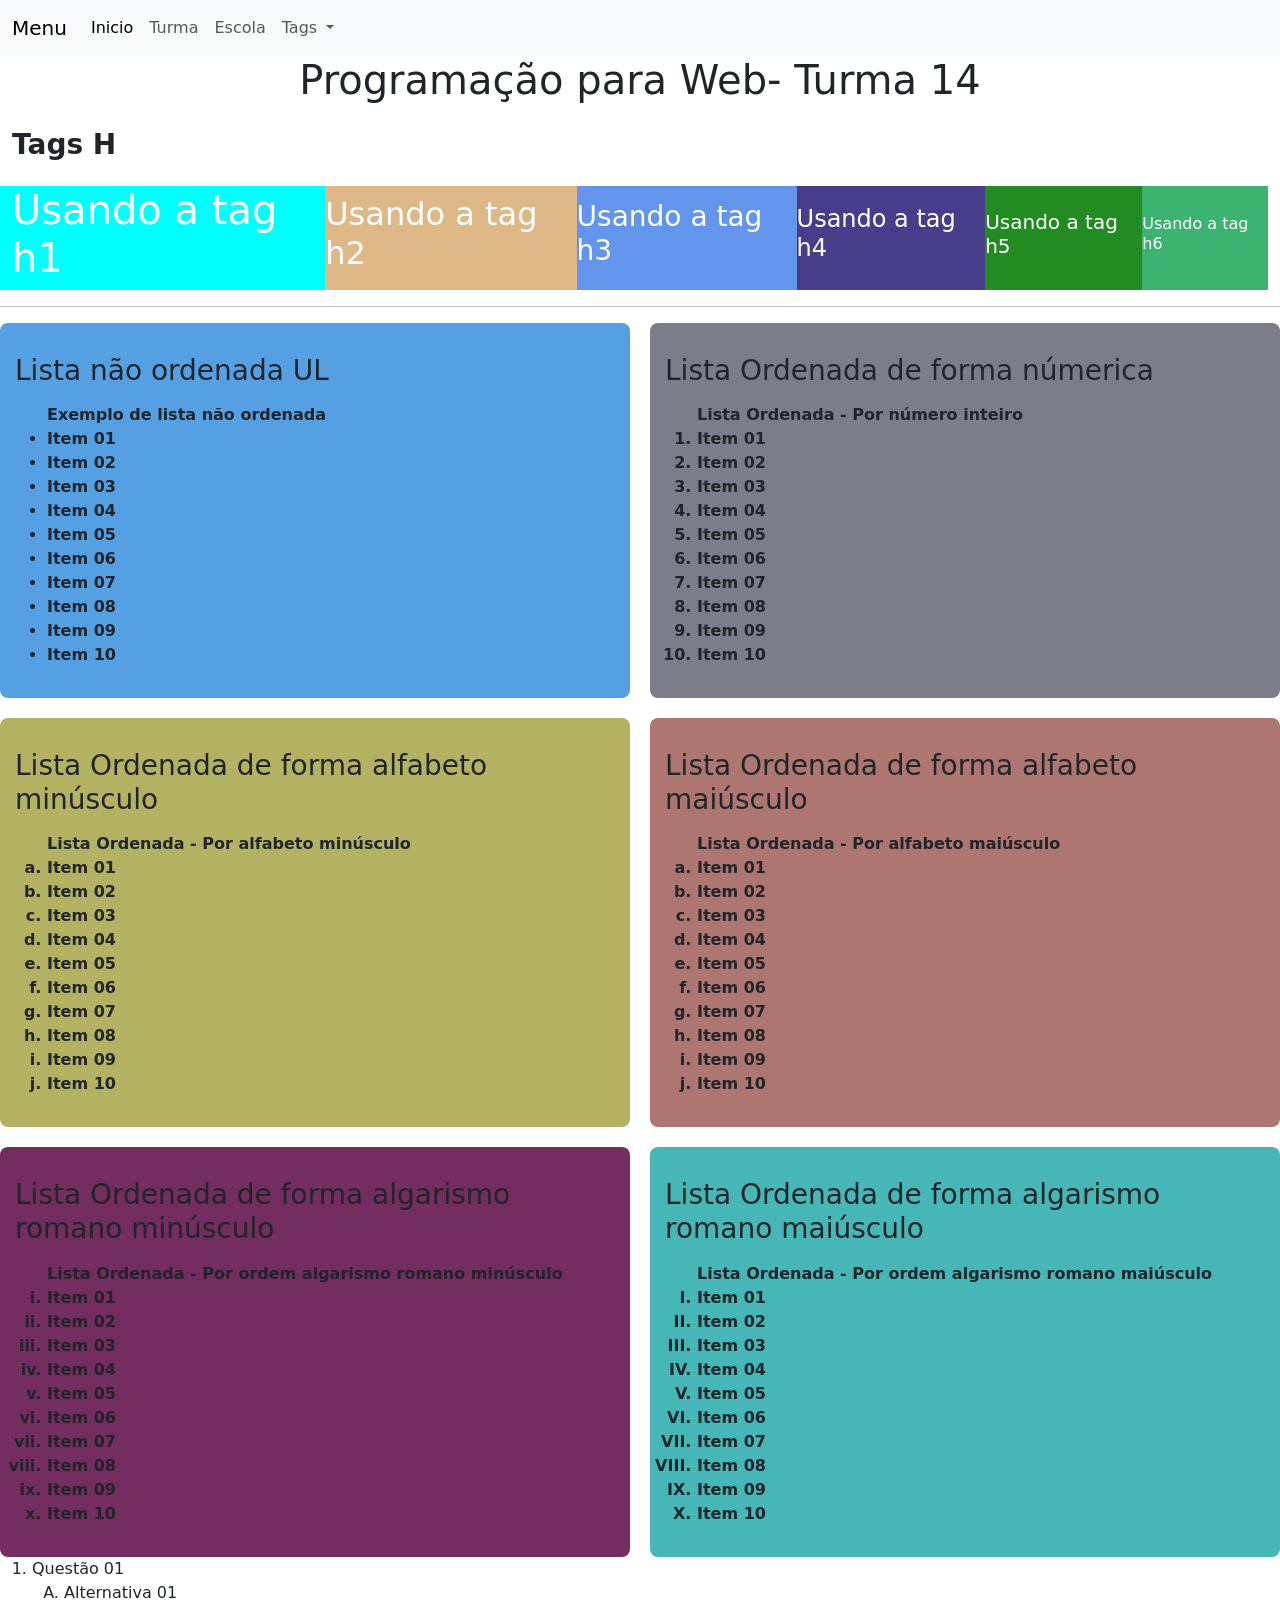
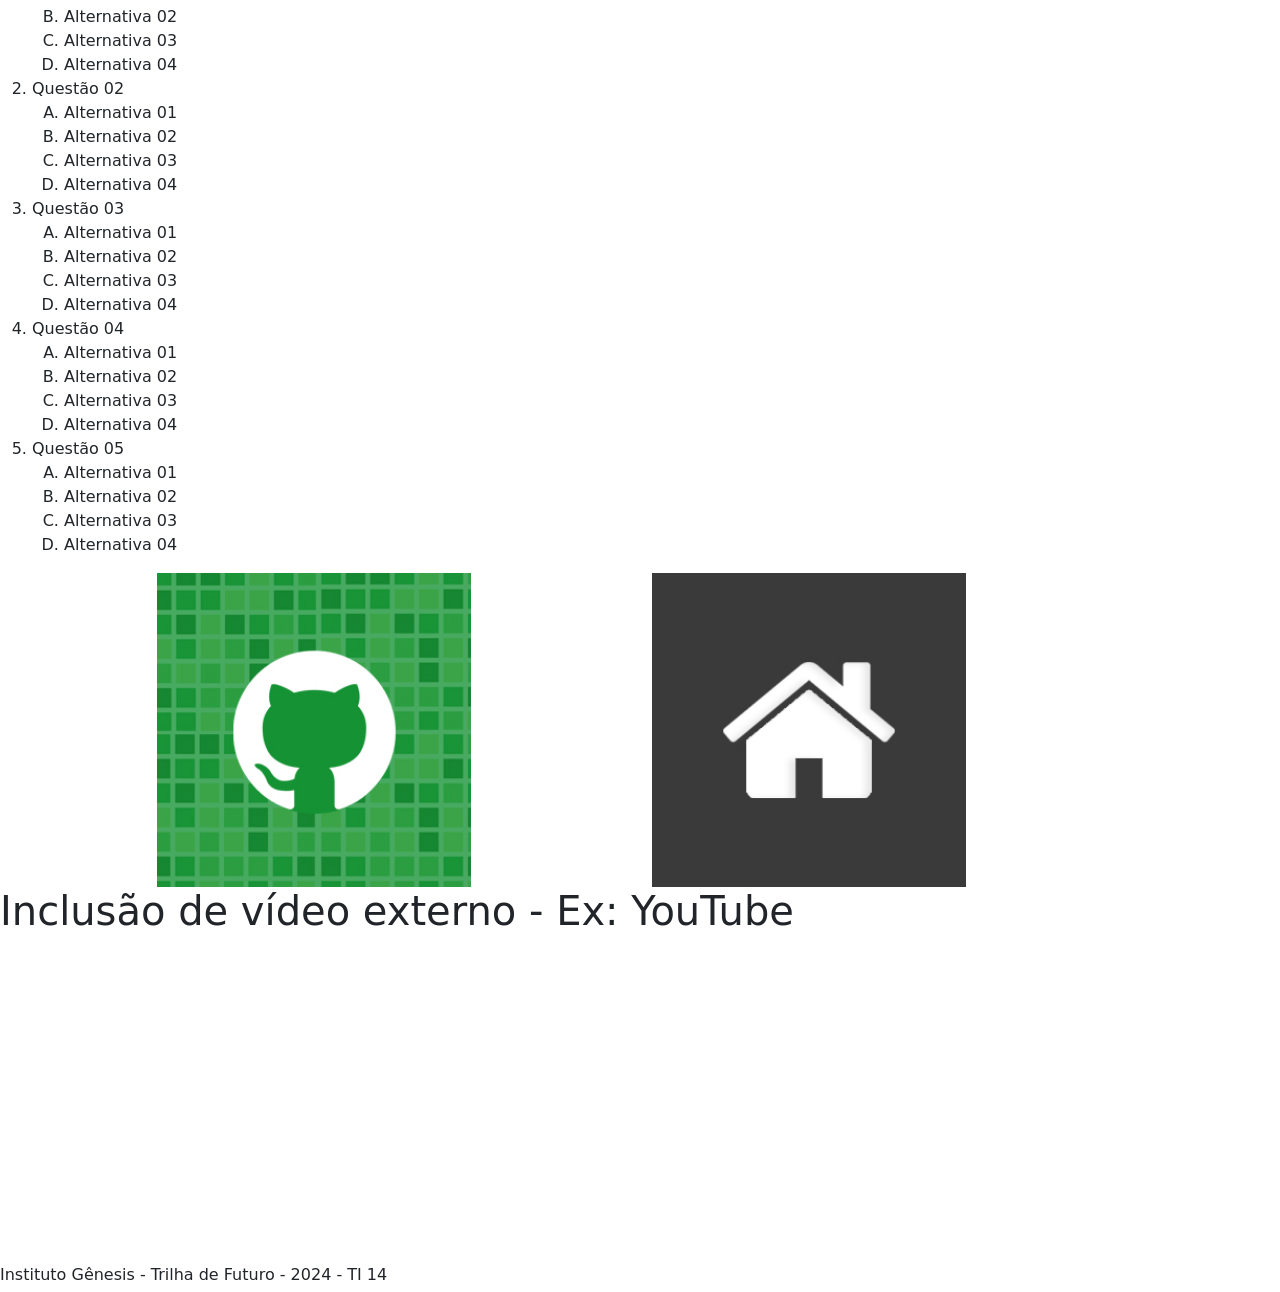
==== index.html @ dfe2f179 "1330" ====
<!--Informa o a versão do html, no caso versão 5 -->
<!DOCTYPE html>

<!-- Inicia o documento html -->
<html lang="pt-BR">

<head>

  <!--A tag meta é fundamental para a configuração técnica da página e para melhorar a usabilidade e otimização em motores de busca (SEO)-->
  <meta charset="UTF-8" />
  <meta name="viewport" content="width=device-width, initial-scale=1" />
  <meta author="Ruan Carlos" />

  <!--A tag <link> é essencial para conectar a página HTML a recursos externos, garantindo a estilização, funcionalidade e otimização do site.-->
  <link href="https://cdn.jsdelivr.net/npm/bootstrap@5.3.3/dist/css/bootstrap.min.css" rel="stylesheet">
  <link href="style.css" rel="stylesheet">

  <!--Em HTML, a tag <title> define o título da página que será exibido na aba do navegador ou na barra de título da janela.-->
  <title>Técnico em Informática</title>
  <link rel="icon" href="https://radio.fadenor.com.br/wp-content/uploads/2024/03/trilhas_futuro.png" type="image/x-icon"
    alt="" />
</head>
<header>
  <!--A tag <nav> é usada para organizar e estruturar links de navegação, tornando o site mais acessível e fácil de entender tanto para usuários quanto para mecanismos de busca.-->
  <nav class="navbar navbar-expand-lg bg-body-tertiary">
    <!--A <div> é uma ferramenta versátil para agrupar e organizar elementos na página.-->
    <div class="container-fluid">
      <!--A tag <a> é fundamental para criar links e conectar páginas e recursos na web-->
      <a class="navbar-brand" href="#">Menu</a>
      <!--A tag <button> em HTML é usada para criar botões interativos em uma página-->
      <button class="navbar-toggler" type="button" data-bs-toggle="collapse" data-bs-target="#navbarNavDropdown"
        aria-controls="navbarNavDropdown" aria-expanded="false" aria-label="Toggle navigation">
        <span class="navbar-toggler-icon"></span>
      </button>
      <div class="collapse navbar-collapse" id="navbarNavDropdown">
        <ul class="navbar-nav">
          <li class="nav-item">
            <a class="nav-link active" aria-current="page" href="#">Inicio</a>
          </li>
          <li class="nav-item">
            <a class="nav-link" href="#">Turma</a>
          </li>
          <li class="nav-item">
            <a class="nav-link" href="#">Escola</a>
          </li>
          <li class="nav-item dropdown">
            <a class="nav-link dropdown-toggle" href="#" role="button" data-bs-toggle="dropdown" aria-expanded="false">
              Tags
            </a>
            <ul class="dropdown-menu">
              <li><a class="dropdown-item" href="#secao_h">Tag H</a></li>
              <li><a class="dropdown-item" href="#secao_ul">Tag UL</a></li>
              <li><a class="dropdown-item" href="#secao_ol_numerica">Tag OL numérica</a></li>
              <li><a class="dropdown-item" href="#secao_ol_alfaminusculo">Tag OL Alfabeto Minúsculo</a></li>
              <li><a class="dropdown-item" href="#secao_ol_alfamaiusculo">Tag OL Alfabeto Maiúsculo</a></li>
              <li><a class="dropdown-item" href="#secao_ol_alga_romano_minusculo">Tag OL Algarismo Romano Minúsculo</a>
              </li>
              <li><a class="dropdown-item" href="#secao_ol_alga_romano_maiusculo">Tag OL Algarismo Romano Maiúsculo</a>
              </li>
            </ul>
          </li>
        </ul>
      </div>
    </div>
  </nav>

</header>

<body>
  <h1 id="titulo">Programação para Web- Turma 14</h1>
  <section id="secao_h">
    <div class="container-fluid">
      <div class="row">
        <p>
        <h3 id="subtitulo"><strong>Tags H</strong></h3>
        </p>
      </div>
      <div class="estilo_div" class="col-2 co-sm-2">
        <div class="row" style="color: #fff;">
          <div class="box" class="col-2 co-sm-2" style="background-color: aqua;">
            <h1>Usando a tag h1</h1>
          </div>
        </div>
        <div class="box" class="col-2 co-sm-2" style="background-color: burlywood;">
          <h2>Usando a tag h2</h2>
        </div>
        <div class="box" class="col-2 co-sm-2" style="background-color: cornflowerblue;">
          <h3>Usando a tag h3</h3>
        </div>
        <div class="box" class="col-2 co-sm-2" style="background-color: darkslateblue;">
          <h4>Usando a tag h4</h4>
        </div>
        <div class="box" class="col-2 co-sm-2" style="background-color: forestgreen;">
          <h5>Usando a tag h5</h5>
        </div>
        <div class="box" class="col-2 co-sm-2" style="background-color: mediumseagreen;">
          <h6>Usando a tag h6</h6>
        </div>

      </div>
    </div>
  </section>
  <hr />


  </div>
  <div class="container-sections">
    <section id="secao_ul">
      <div>
        <p>
        <h3>Lista não ordenada UL</h3>
        </p>
        <ul> Exemplo de lista não ordenada
          <li>Item 01</li>
          <li>Item 02</li>
          <li>Item 03</li>
          <li>Item 04</li>
          <li>Item 05</li>
          <li>Item 06</li>
          <li>Item 07</li>
          <li>Item 08</li>
          <li>Item 09</li>
          <li>Item 10</li>

        </ul>
      </div>
    </section>

    <section id="secao_ol_numerica">
      <p>
      <h3>Lista Ordenada de forma númerica</h3>
      </p>
      <ol type="1">Lista Ordenada - Por número inteiro
        <li>Item 01</li>
        <li>Item 02</li>
        <li>Item 03</li>
        <li>Item 04</li>
        <li>Item 05</li>
        <li>Item 06</li>
        <li>Item 07</li>
        <li>Item 08</li>
        <li>Item 09</li>
        <li>Item 10</li>
      </ol>
    </section>
    <section id="secao_ol_alfaminusculo">
      <p>
      <h3>Lista Ordenada de forma alfabeto minúsculo</h3>
      </p>
      <ol type="a">Lista Ordenada - Por alfabeto minúsculo
        <li>Item 01</li>
        <li>Item 02</li>
        <li>Item 03</li>
        <li>Item 04</li>
        <li>Item 05</li>
        <li>Item 06</li>
        <li>Item 07</li>
        <li>Item 08</li>
        <li>Item 09</li>
        <li>Item 10</li>
      </ol>
    </section>

    <section id="secao_ol_alfamaiusculo">
      <p>
      <h3>Lista Ordenada de forma alfabeto maiúsculo</h3>
      </p>
      <ol type="a">Lista Ordenada - Por alfabeto maiúsculo
        <li>Item 01</li>
        <li>Item 02</li>
        <li>Item 03</li>
        <li>Item 04</li>
        <li>Item 05</li>
        <li>Item 06</li>
        <li>Item 07</li>
        <li>Item 08</li>
        <li>Item 09</li>
        <li>Item 10</li>
      </ol>
    </section>

    <section id="secao_ol_alga_romano_minusculo">
      <p>
      <h3>Lista Ordenada de forma algarismo romano minúsculo</h3>
      </p>
      <ol type="i">Lista Ordenada - Por ordem algarismo romano minúsculo
        <li>Item 01</li>
        <li>Item 02</li>
        <li>Item 03</li>
        <li>Item 04</li>
        <li>Item 05</li>
        <li>Item 06</li>
        <li>Item 07</li>
        <li>Item 08</li>
        <li>Item 09</li>
        <li>Item 10</li>
      </ol>
    </section>

    <section id="secao_ol_alga_romano_maiusculo">
      <p>
      <h3>Lista Ordenada de forma algarismo romano maiúsculo</h3>
      </p>
      <ol type="I">Lista Ordenada - Por ordem algarismo romano maiúsculo
        <li>Item 01</li>
        <li>Item 02</li>
        <li>Item 03</li>
        <li>Item 04</li>
        <li>Item 05</li>
        <li>Item 06</li>
        <li>Item 07</li>
        <li>Item 08</li>
        <li>Item 09</li>
        <li>Item 10</li>
      </ol>
    </section>
  </div>

  <div class="row">
    <div class="col-sm-12">
      <ol class="lista_ordenada_sublista" type="1">
        <li>Questão 01
          <ol type="A">
            <li>Alternativa 01</li>
            <li>Alternativa 02</li>
            <li>Alternativa 03</li>
            <li>Alternativa 04</li>
          </ol>
        </li>
  
        <li>Questão 02
          <ol type="A">
            <li>Alternativa 01</li>
            <li>Alternativa 02</li>
            <li>Alternativa 03</li>
            <li>Alternativa 04</li>
          </ol>
        </li>
        <li>Questão 03
          <ol type="A">
            <li>Alternativa 01</li>
            <li>Alternativa 02</li>
            <li>Alternativa 03</li>
            <li>Alternativa 04</li>
          </ol>
        </li>
        <li>Questão 04
          <ol type="A">
            <li>Alternativa 01</li>
            <li>Alternativa 02</li>
            <li>Alternativa 03</li>
            <li>Alternativa 04</li>
          </ol>
        </li>
        <li>Questão 05
          <ol type="A">
            <li>Alternativa 01</li>
            <li>Alternativa 02</li>
            <li>Alternativa 03</li>
            <li>Alternativa 04</li>
          </ol>
        </li>
      </ol>
    </div>
  </div>

  <section id="tag_img">
    <div class="row">
      <div class="img_logo1 col-sm-6">
        <img class="img_logo1" src="./img/logo-github.jpg" alt="Logo Github">
      </div>
      <div class="img_logo2 col-sm-6">
        <img class="img_logo2" src="./img/logo-home.jpg" alt="HOME">
      </div>
    </div>
  </section>

  <section id="tag_video">
    <div class="row">
      <div class="video" class="col-sm-6"> 
        <h1>Inclusão de vídeo externo - Ex: YouTube</h1>
        <iframe width="560" height="315" src="https://youtu.be/S9uPNppGsGo?si=yMu-NDYsIxEhbCHf" title="YouTube video player" frameborder="0" allow="accelerometer; autoplay; clipboard-write; encrypted-media; gyroscope; picture-in-picture; web-share" allowfullscreen></iframe>

    </div>
    </div>
  </section>

</body>
<footer>
  <h6>Instituto Gênesis - Trilha de Futuro - 2024 - TI 14</h6>

</footer>


<script src="https://cdn.jsdelivr.net/npm/bootstrap@5.3.3/dist/js/bootstrap.bundle.min.js"></script>

</html>
<!--Finaliza a tag HTML, fim do documento-->
---- style.css ----
#titulo {
    text-align: center;
}

.estilo_div {
  grid-template-columns: 1fr 1fr; 
  gap: 0px; 
  justify-content: space-around; 
  font-weight: bolder;
  display: flex;
}
.box {
  width: auto;
  height: auto;
  /* background-color: #4CAF50; */
  color: white;
  display: flex;
  align-items: center;
  justify-content: center;
}


/* Estiliza as sections em duas colunas */
.container-sections {
    display: grid;
    grid-template-columns: 2fr 2fr; /* duas colunas iguais */
    gap: 20px; /* espaçamento entre as colunas */
    font-weight: bolder;
  }
  
  /* Define cores de fundo para cada section */
  #secao_ul {
    background-color: #54a0e3; 
    padding: 15px;
    border-radius: 8px;
  }
  
  #secao_ol_numerica {
    background-color: #7d7d8a; 
    padding: 15px;
    border-radius: 8px;
  }
  
  #secao_ol_alfaminusculo {
    background-color: #b2b262; 
    padding: 15px;
    border-radius: 8px;
  }
  
  #secao_ol_alfamaiusculo {
    background-color: #ae7670; 
    padding: 15px;
    border-radius: 8px;
  }
  
  #secao_ol_alga_romano_minusculo {
    background-color: #742d5f; 
    padding: 15px;
    border-radius: 8px;
  }
  
  #secao_ol_alga_romano_maiusculo {
    background-color: #46b6b6; 
    padding: 15px;
    border-radius: 8px;
  }
  
  #tag_img {
    height: auto;
    width: 100%;
    max-width: 500%;
  }
  
.img_logo1{
  text-align: center;
}

.img_logo1, .img_logo2 {
  height: 50%;
  width: 50%;
}
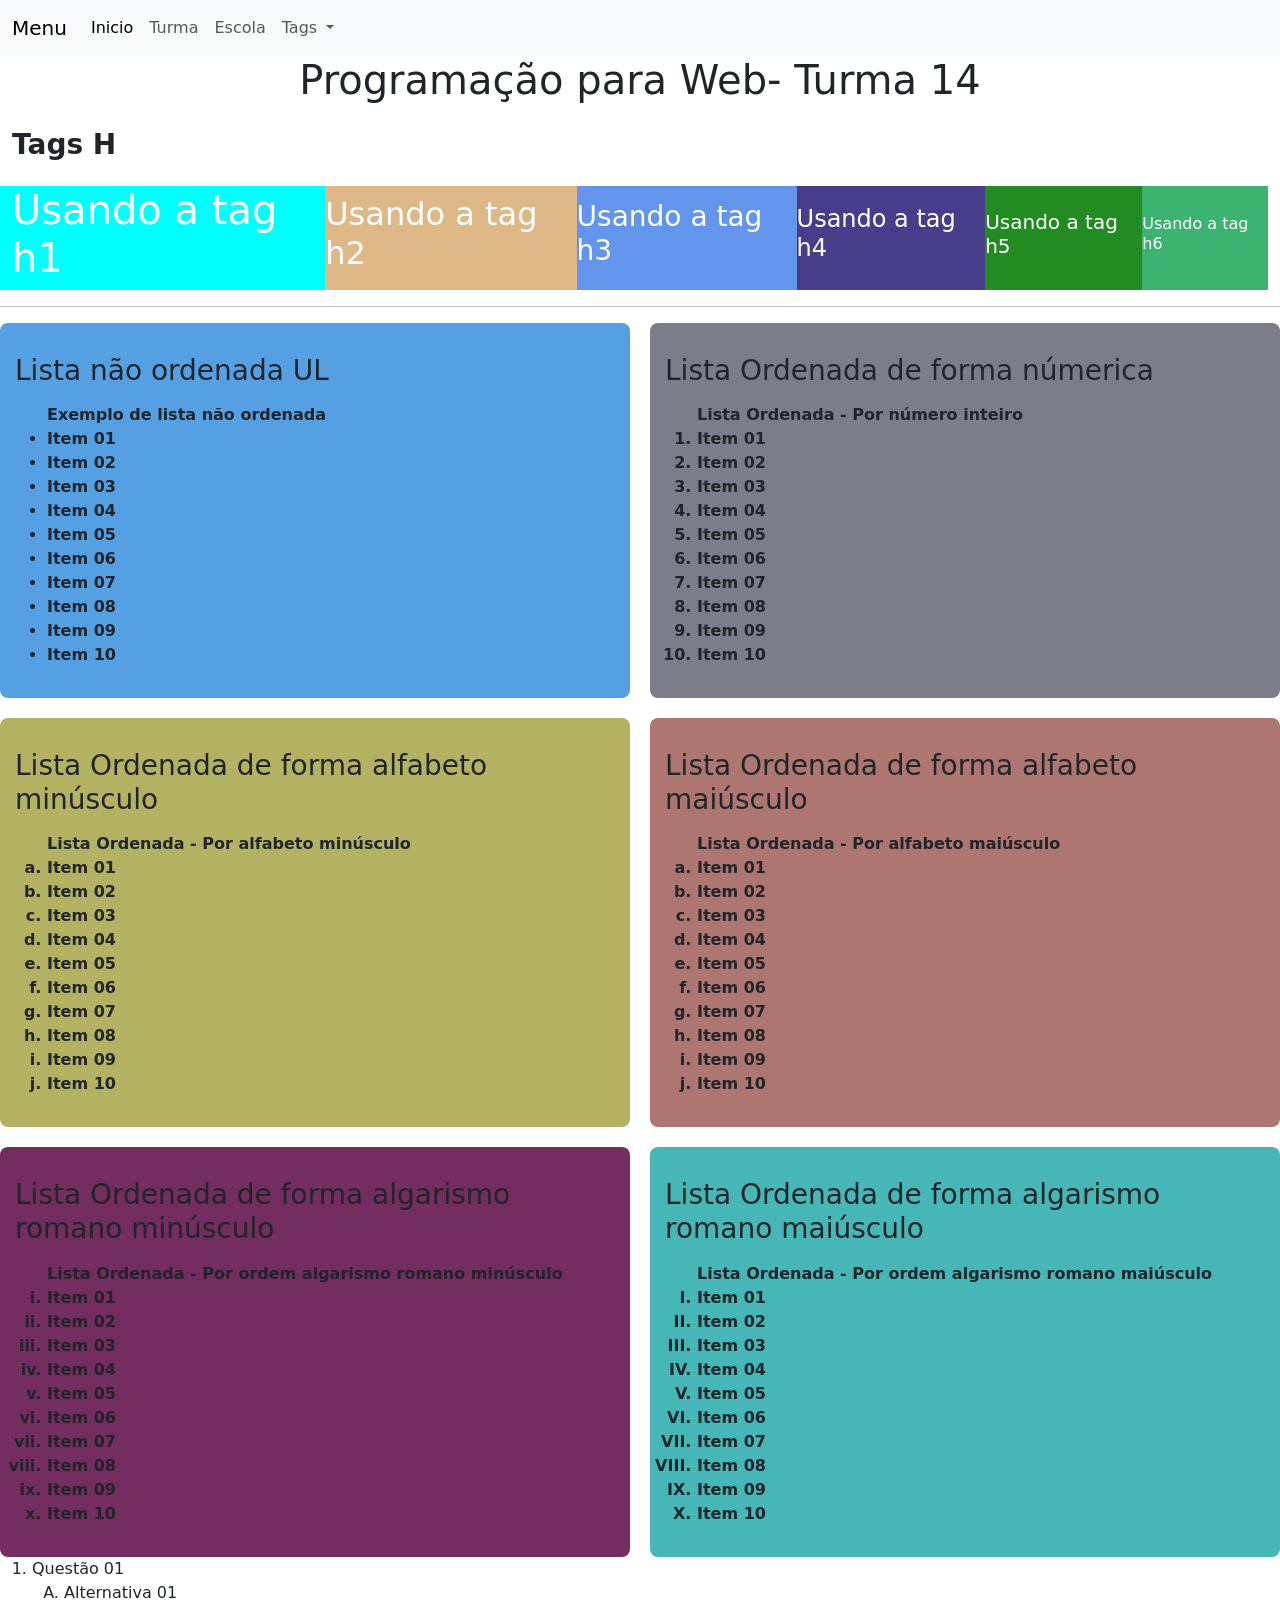
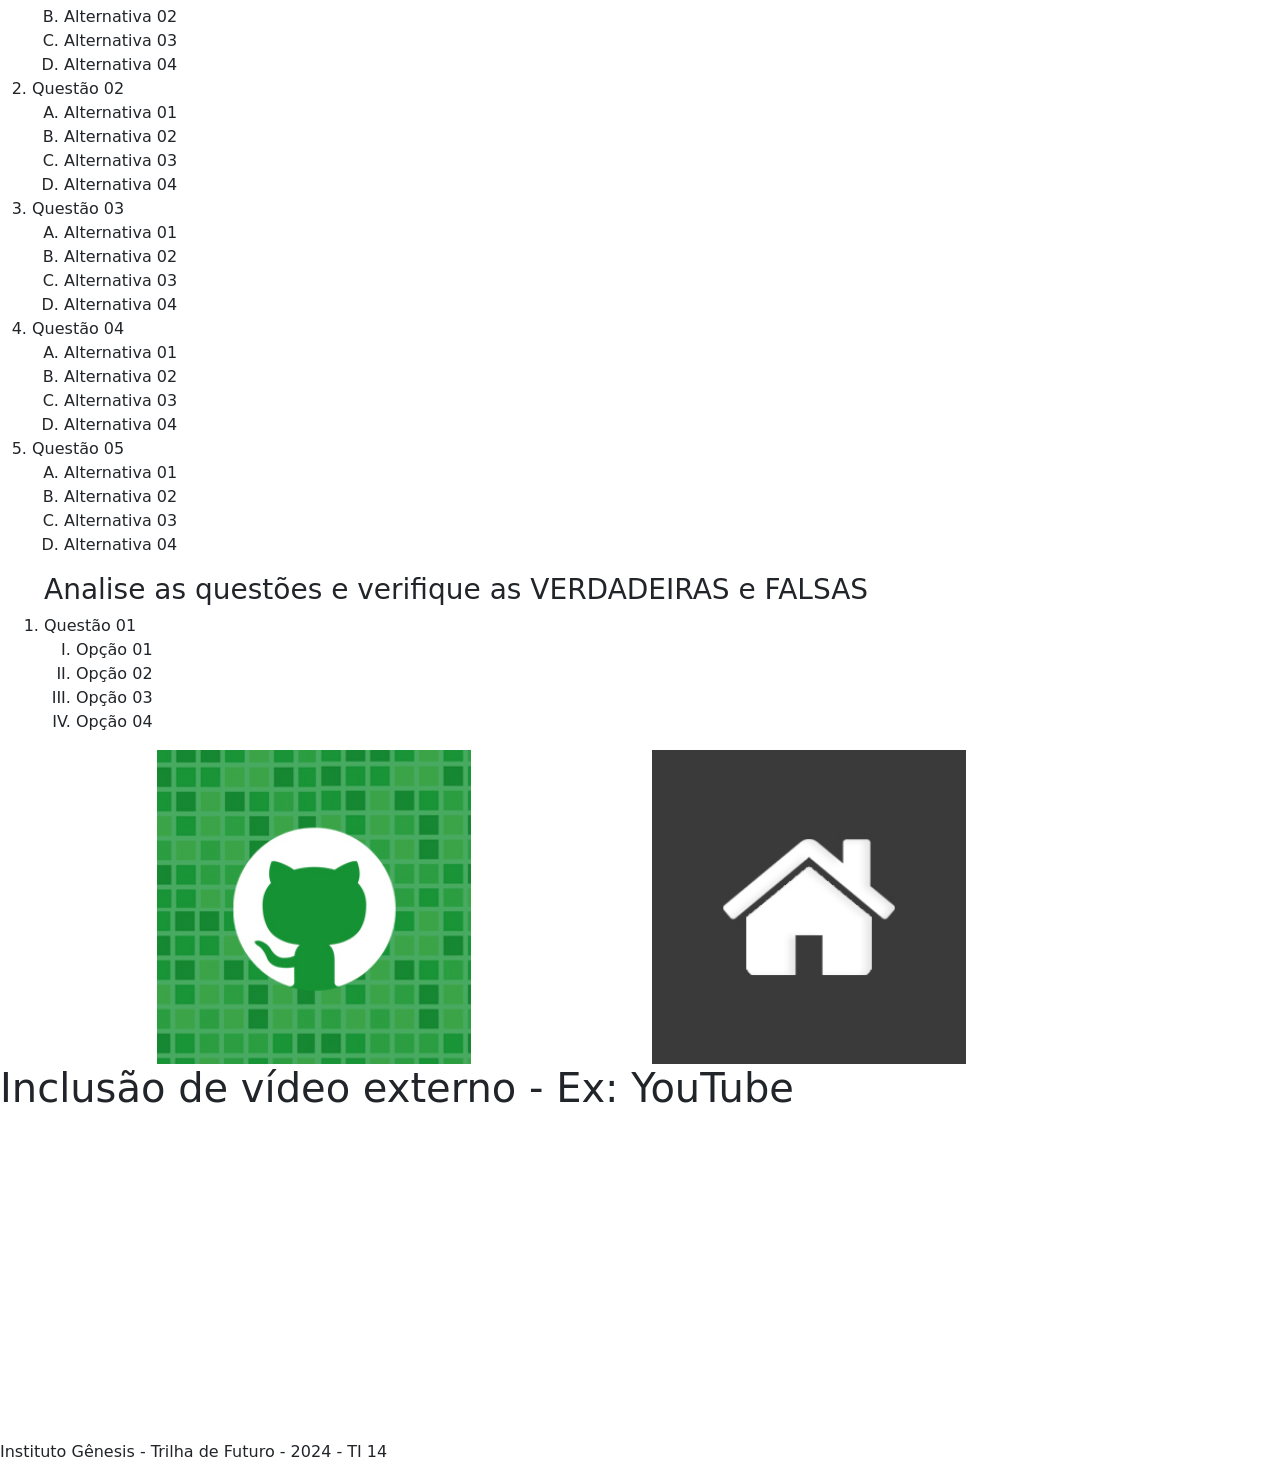
==== commit 656de4d5: "ol" ====
--- a/index.html
+++ b/index.html
@@ -264,6 +264,22 @@
     </div>
   </div>
 
+  <div class="container-fluid">
+    <div class="col-sm-12">
+      <ol type="1">
+        <h3>Analise as questões e verifique as VERDADEIRAS e FALSAS</h3>
+        <li>Questão 01
+          <ol type="I">
+            <li>Opção 01</li>
+            <li>Opção 02</li>
+            <li>Opção 03</li>
+            <li>Opção 04</li>
+          </ol>
+        </li>
+      </ol>
+    </div>  
+  </div>
+
   <section id="tag_img">
     <div class="row">
       <div class="img_logo1 col-sm-6">
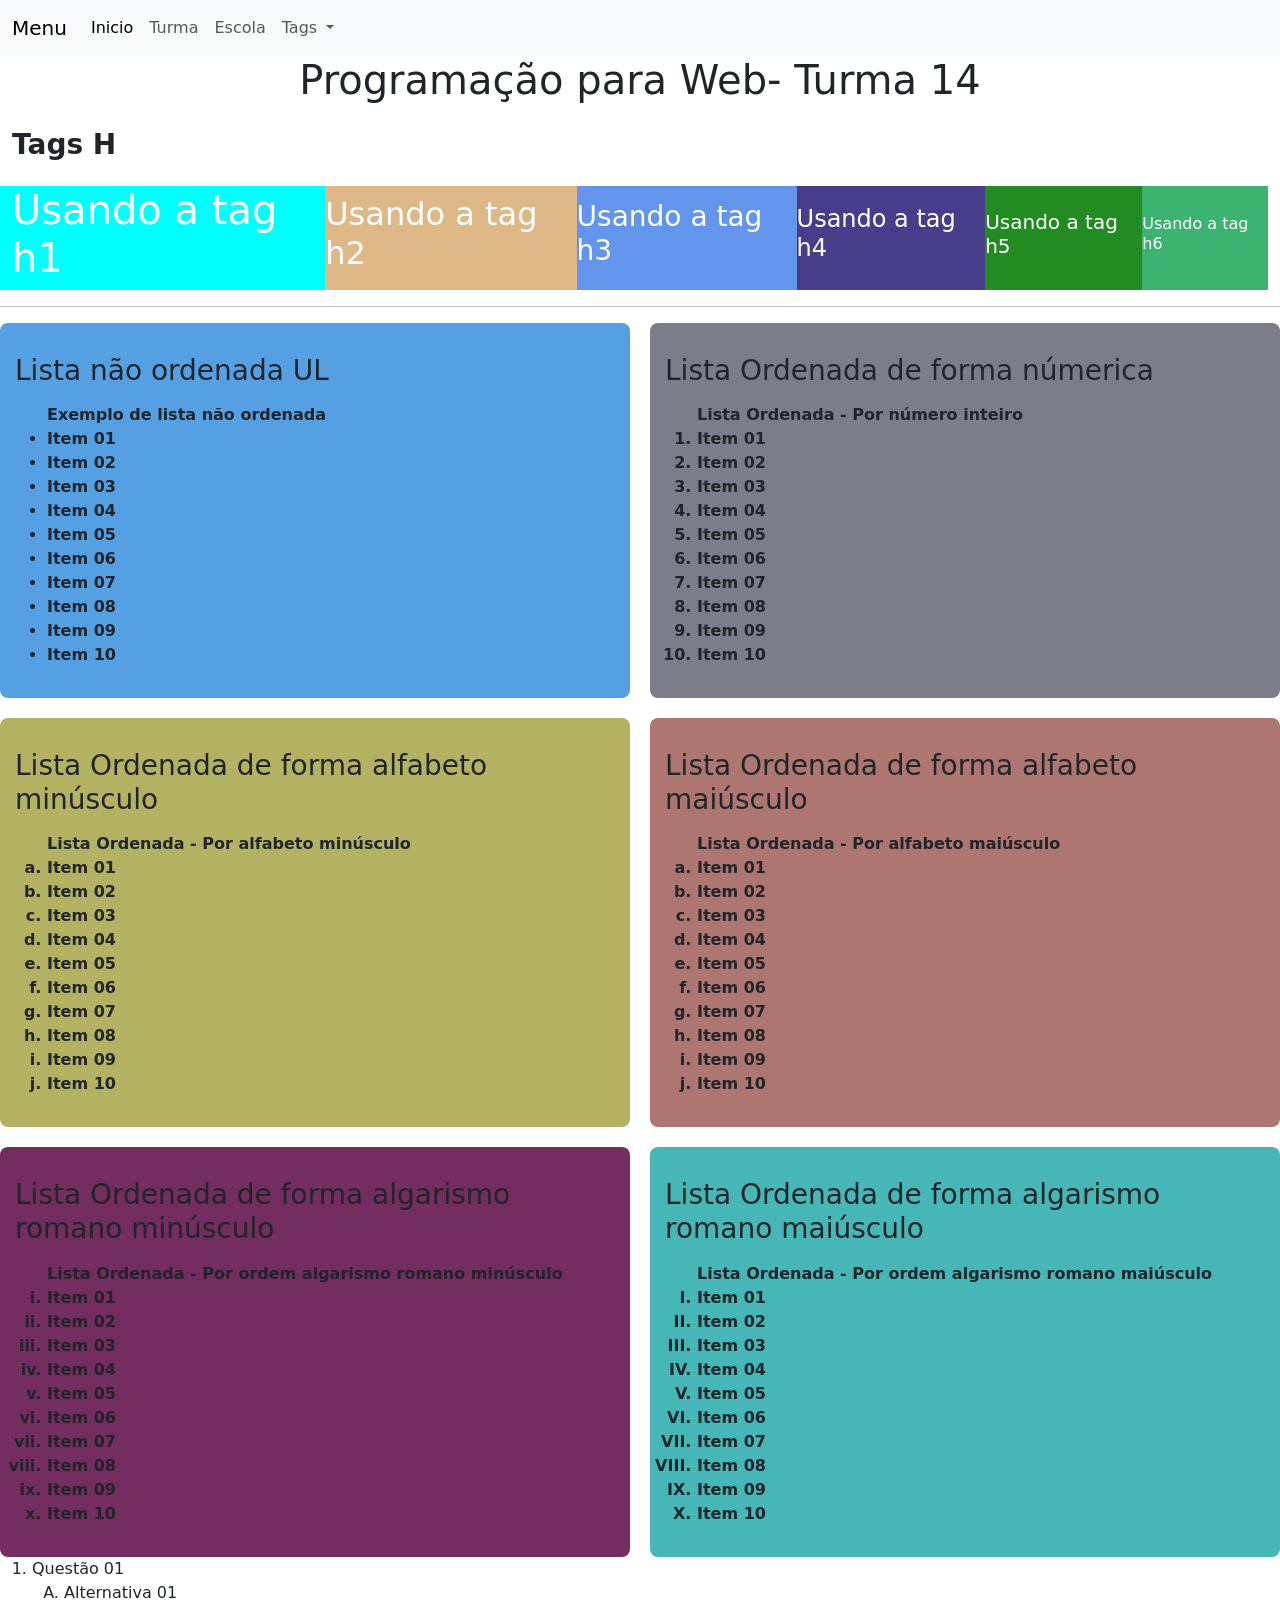
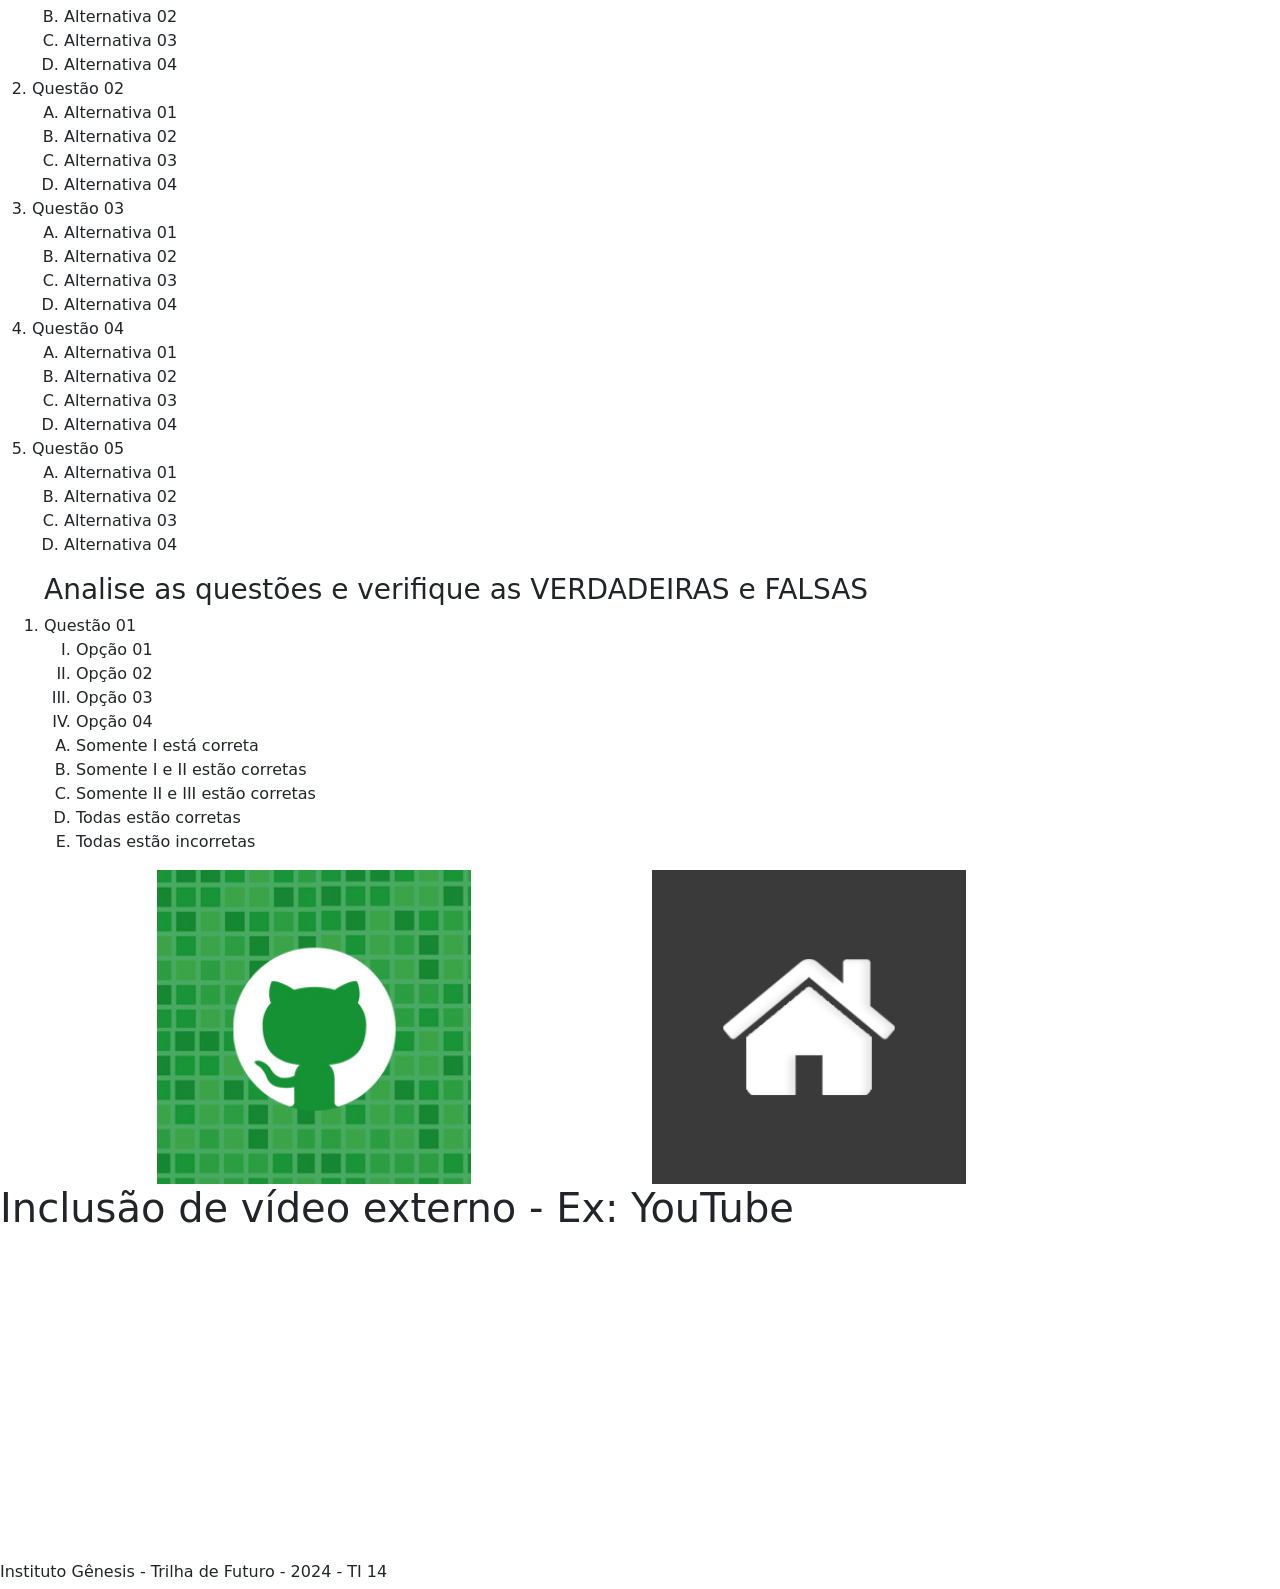
==== commit 0a766eff: "2003" ====
--- a/index.html
+++ b/index.html
@@ -276,6 +276,13 @@
             <li>Opção 04</li>
           </ol>
         </li>
+          <ol type="A">
+            <li>Somente I está correta</li>
+            <li>Somente I e II estão corretas</li>
+            <li>Somente II e III estão corretas</li>
+            <li>Todas estão corretas</li>
+            <li>Todas estão incorretas</li>
+          </ol>
       </ol>
     </div>  
   </div>
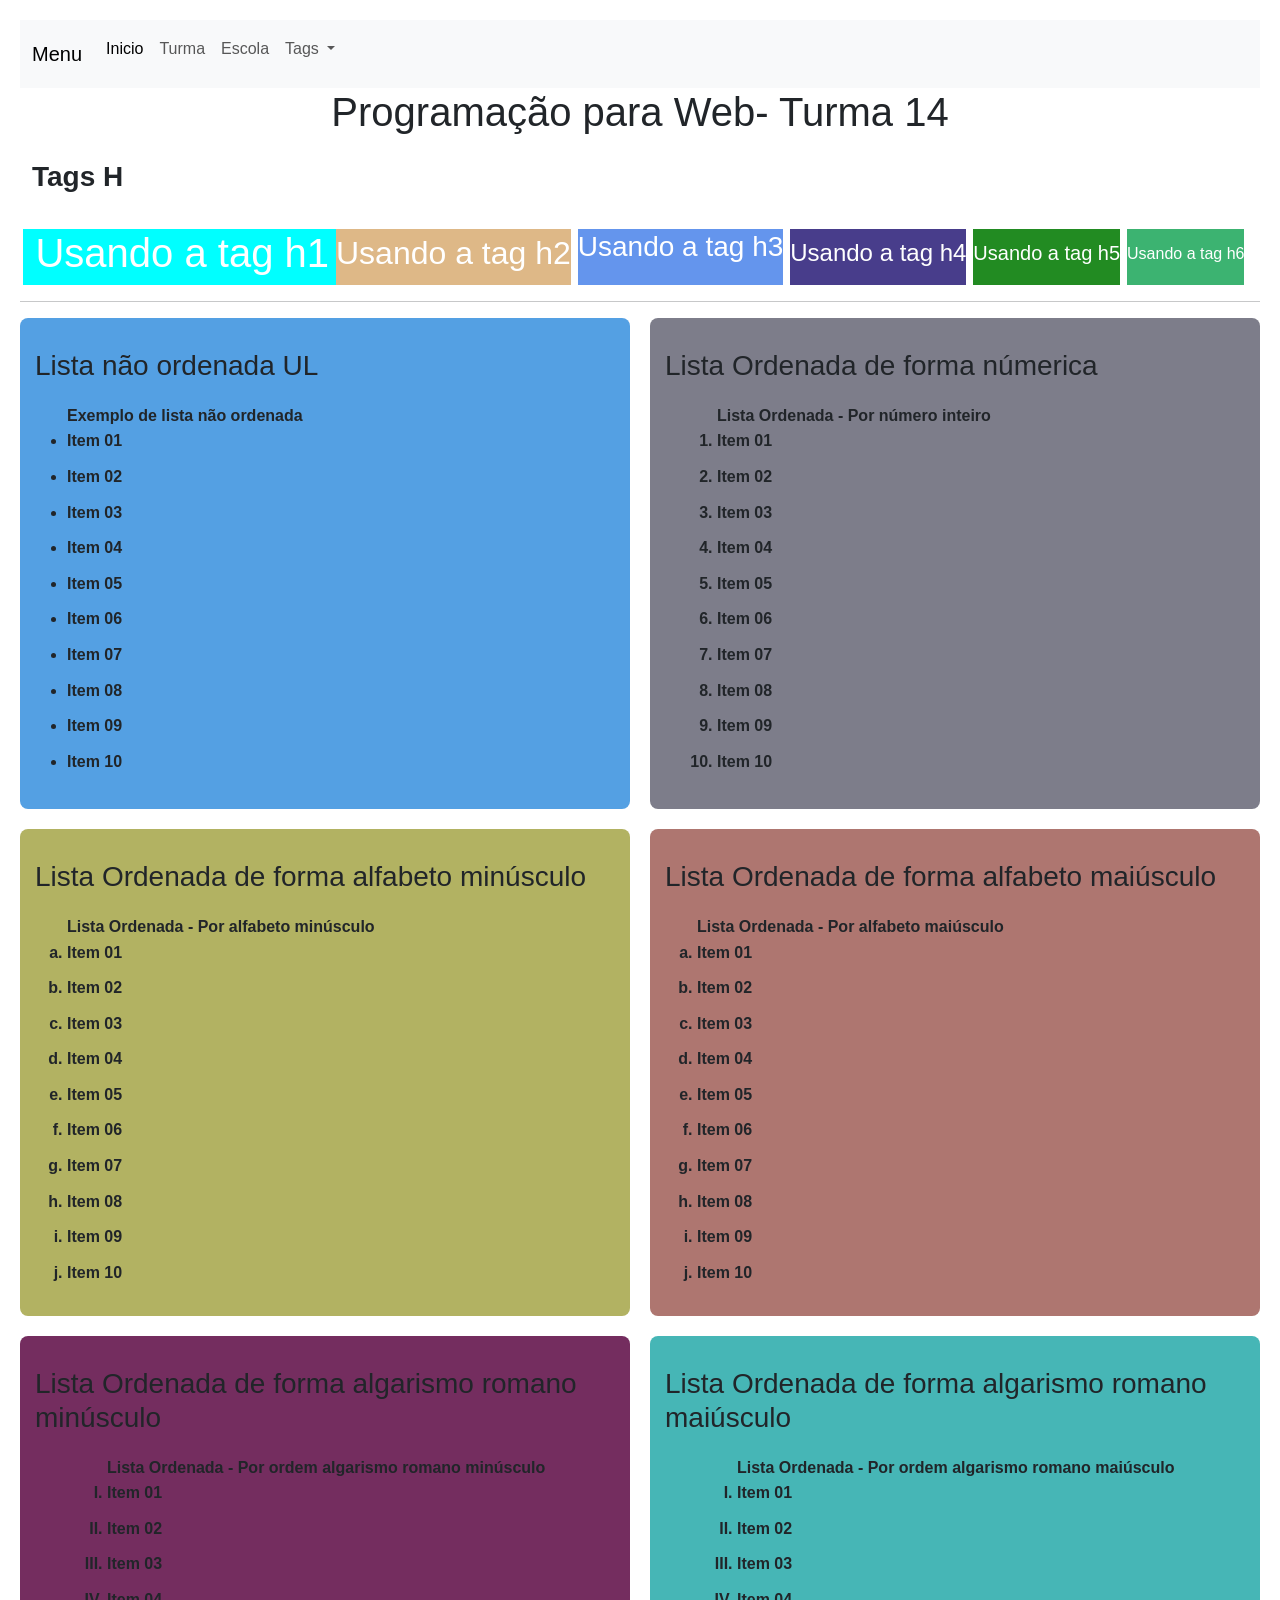
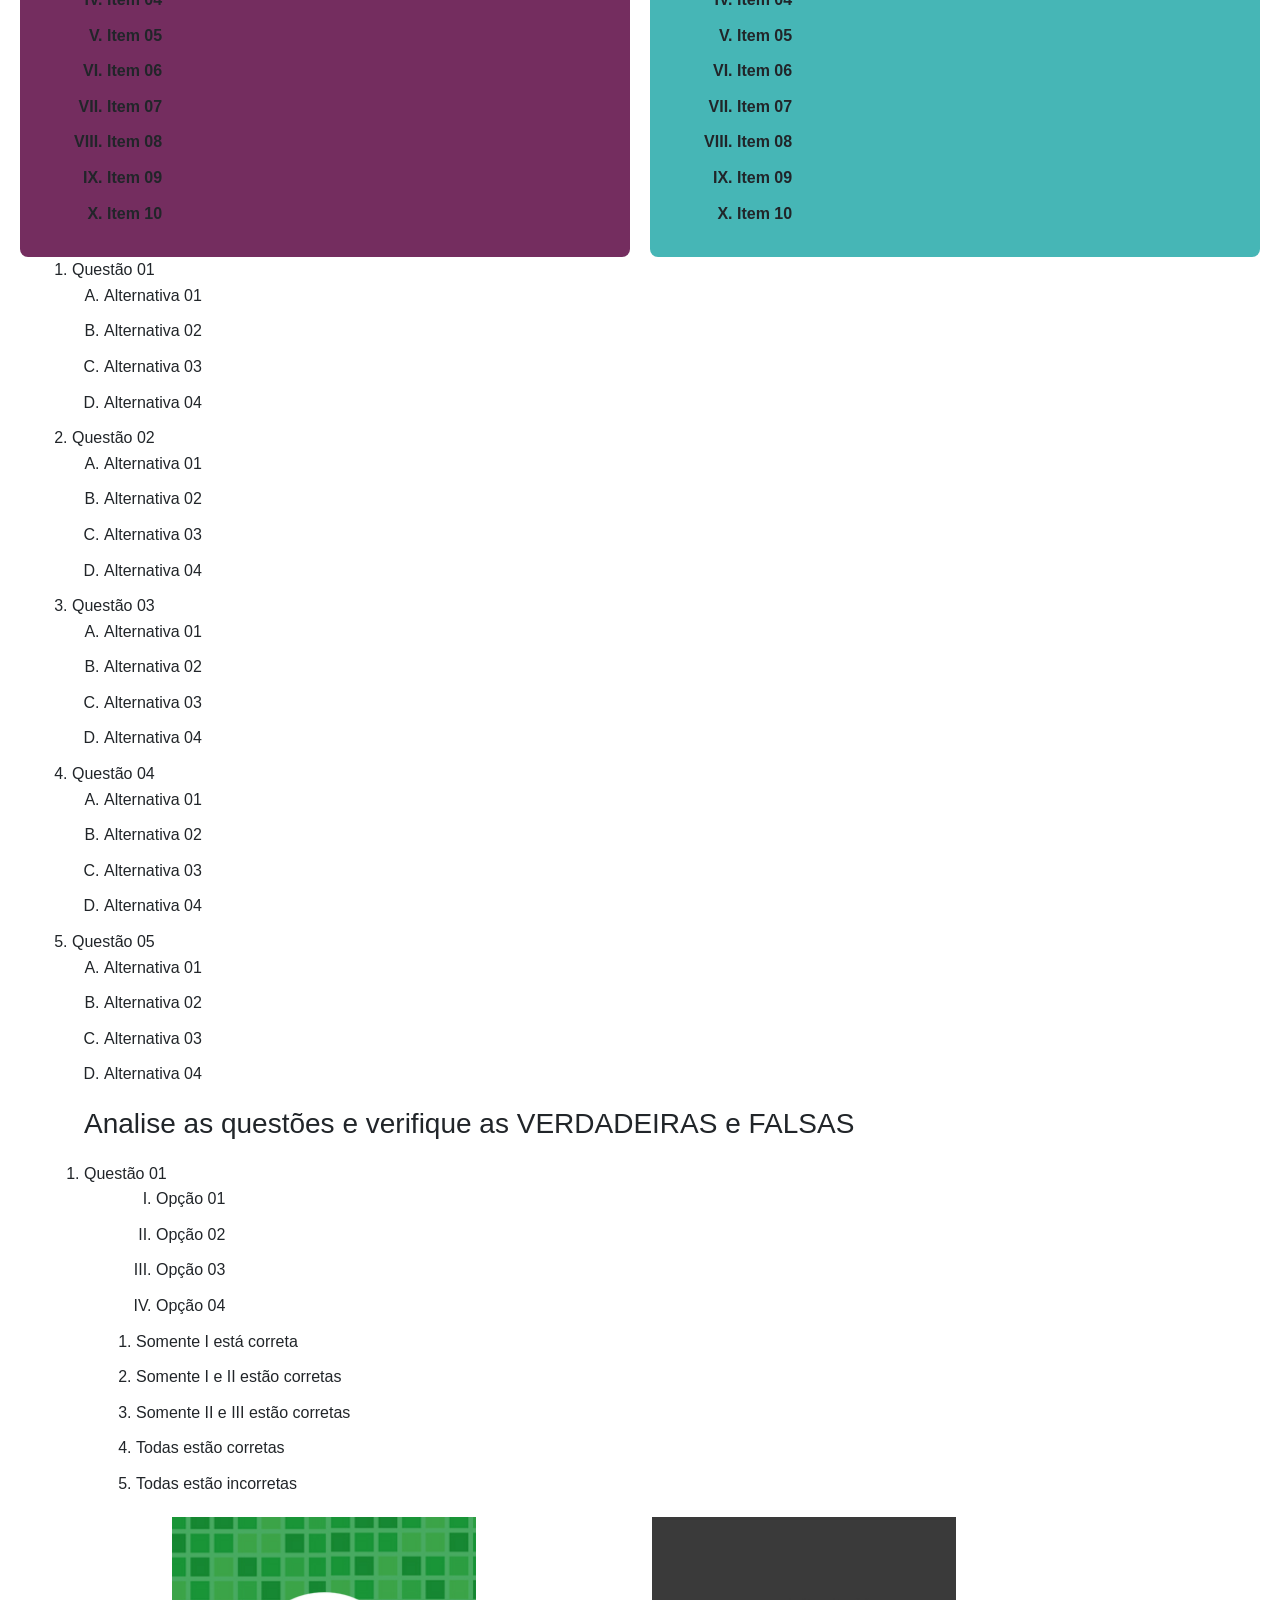
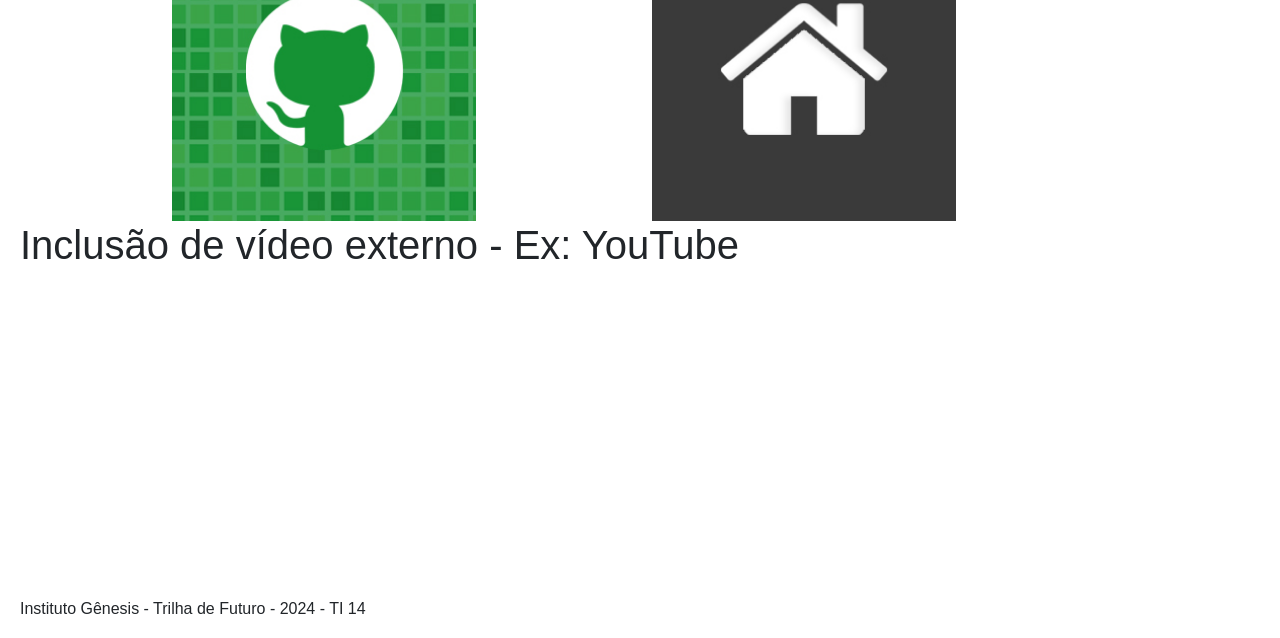
==== commit 91bbf9f1: "teste na ol" ====
--- a/index.html
+++ b/index.html
@@ -227,7 +227,7 @@
             <li>Alternativa 04</li>
           </ol>
         </li>
-  
+
         <li>Questão 02
           <ol type="A">
             <li>Alternativa 01</li>
@@ -276,15 +276,16 @@
             <li>Opção 04</li>
           </ol>
         </li>
-          <ol type="A">
-            <li>Somente I está correta</li>
-            <li>Somente I e II estão corretas</li>
-            <li>Somente II e III estão corretas</li>
-            <li>Todas estão corretas</li>
-            <li>Todas estão incorretas</li>
-          </ol>
-      </ol>
-    </div>  
+        <ol type="A" class="ol_a">
+          <li>Somente I está correta</li>
+          <li>Somente I e II estão corretas</li>
+          <li>Somente II e III estão corretas</li>
+          <li>Todas estão corretas</li>
+          <li>Todas estão incorretas</li>
+        </ol>
+        </li>
+      </ol>
+    </div>
   </div>
 
   <section id="tag_img">
@@ -300,11 +301,14 @@
 
   <section id="tag_video">
     <div class="row">
-      <div class="video" class="col-sm-6"> 
+      <div class="video" class="col-sm-6">
         <h1>Inclusão de vídeo externo - Ex: YouTube</h1>
-        <iframe width="560" height="315" src="https://youtu.be/S9uPNppGsGo?si=yMu-NDYsIxEhbCHf" title="YouTube video player" frameborder="0" allow="accelerometer; autoplay; clipboard-write; encrypted-media; gyroscope; picture-in-picture; web-share" allowfullscreen></iframe>
-
-    </div>
+        <iframe width="560" height="315" src="https://youtu.be/S9uPNppGsGo?si=yMu-NDYsIxEhbCHf"
+          title="YouTube video player" frameborder="0"
+          allow="accelerometer; autoplay; clipboard-write; encrypted-media; gyroscope; picture-in-picture; web-share"
+          allowfullscreen></iframe>
+
+      </div>
     </div>
   </section>
 
--- a/style.css
+++ b/style.css
@@ -78,4 +78,34 @@
 .img_logo1, .img_logo2 {
   height: 50%;
   width: 50%;
+}
+
+body {
+  font-family: Arial, sans-serif;
+  margin: 20px;
+  line-height: 1.6;
+}
+
+
+h3 {
+  margin-bottom: 20px;
+}
+
+ol[type="1"] {
+  list-style-type: decimal;
+  margin: 0 0 20px 20px;
+}
+
+ol[type="I"] {
+  list-style-type: upper-roman;
+  margin-left: 40px;
+}
+
+.ol_a {
+  list-style-type: decimal;
+  margin: 0 0 20px 20px;
+}
+
+li {
+  margin-bottom: 10px;
 }
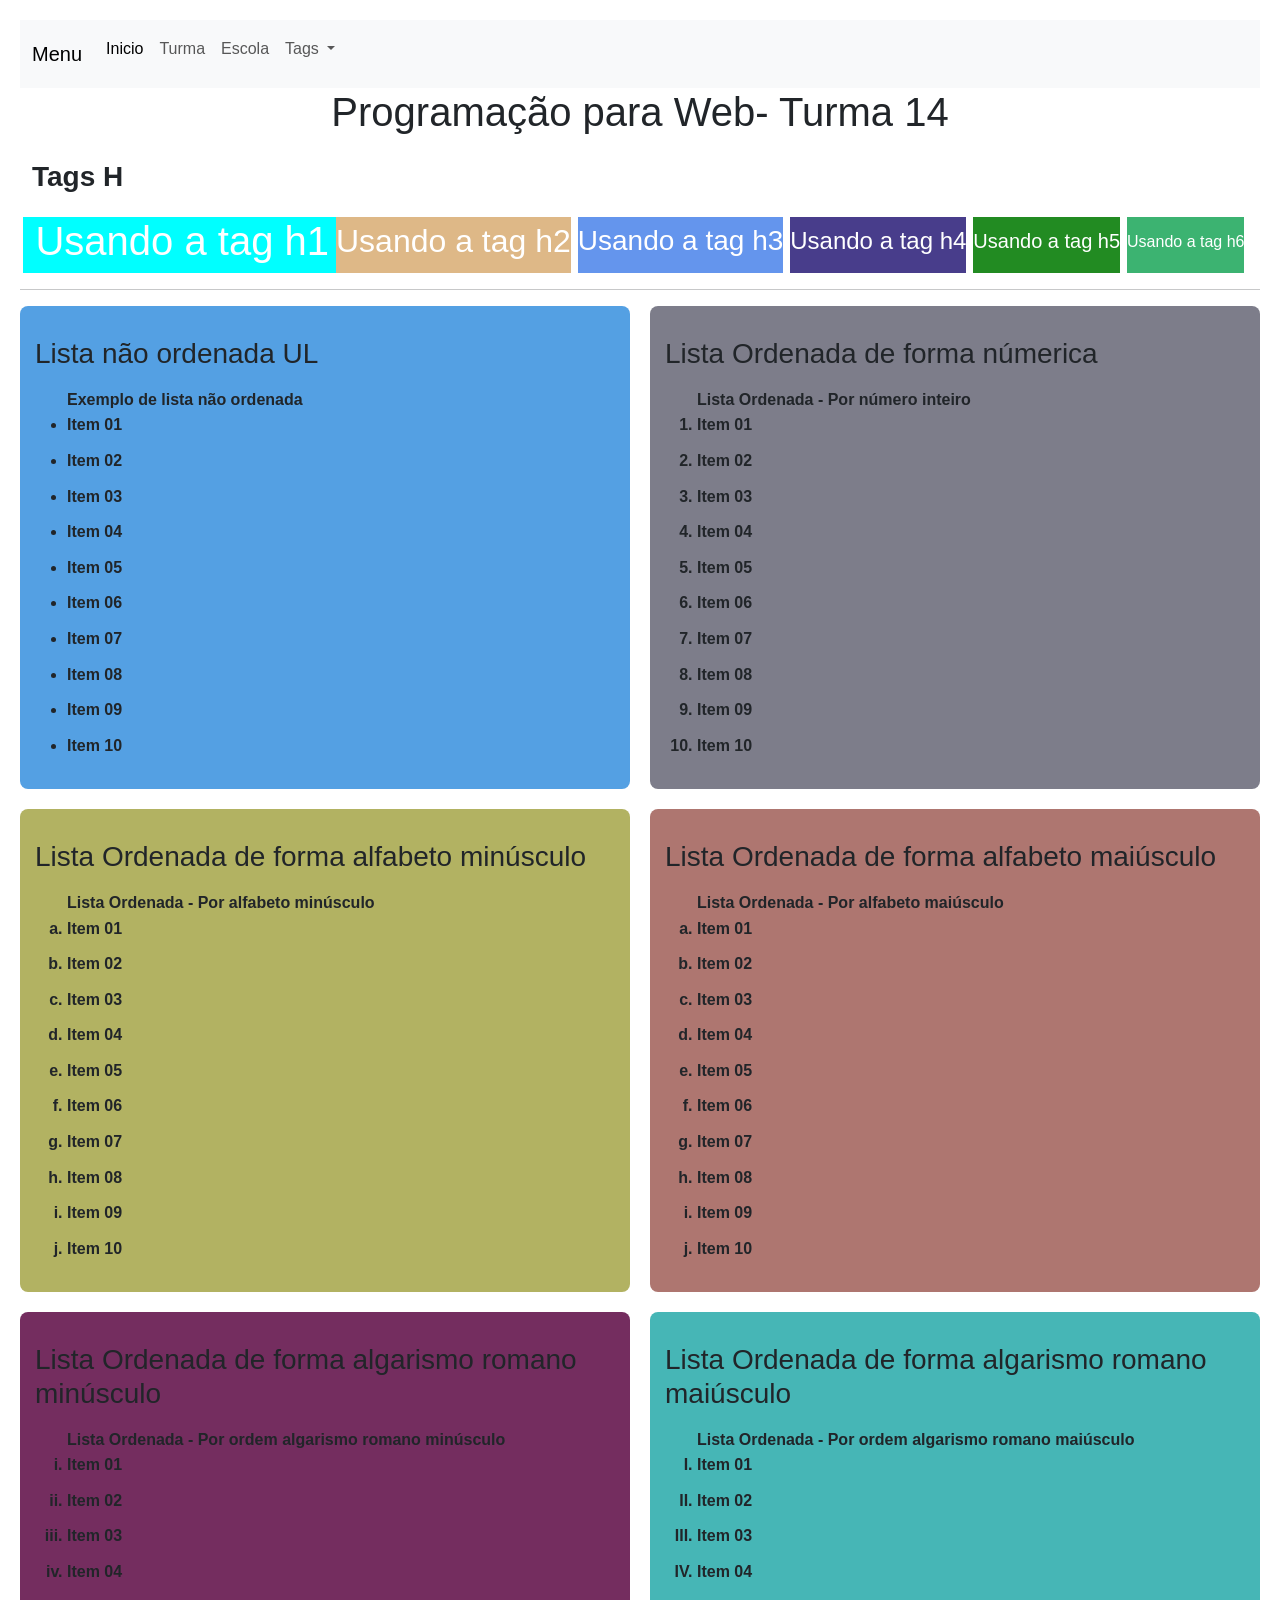
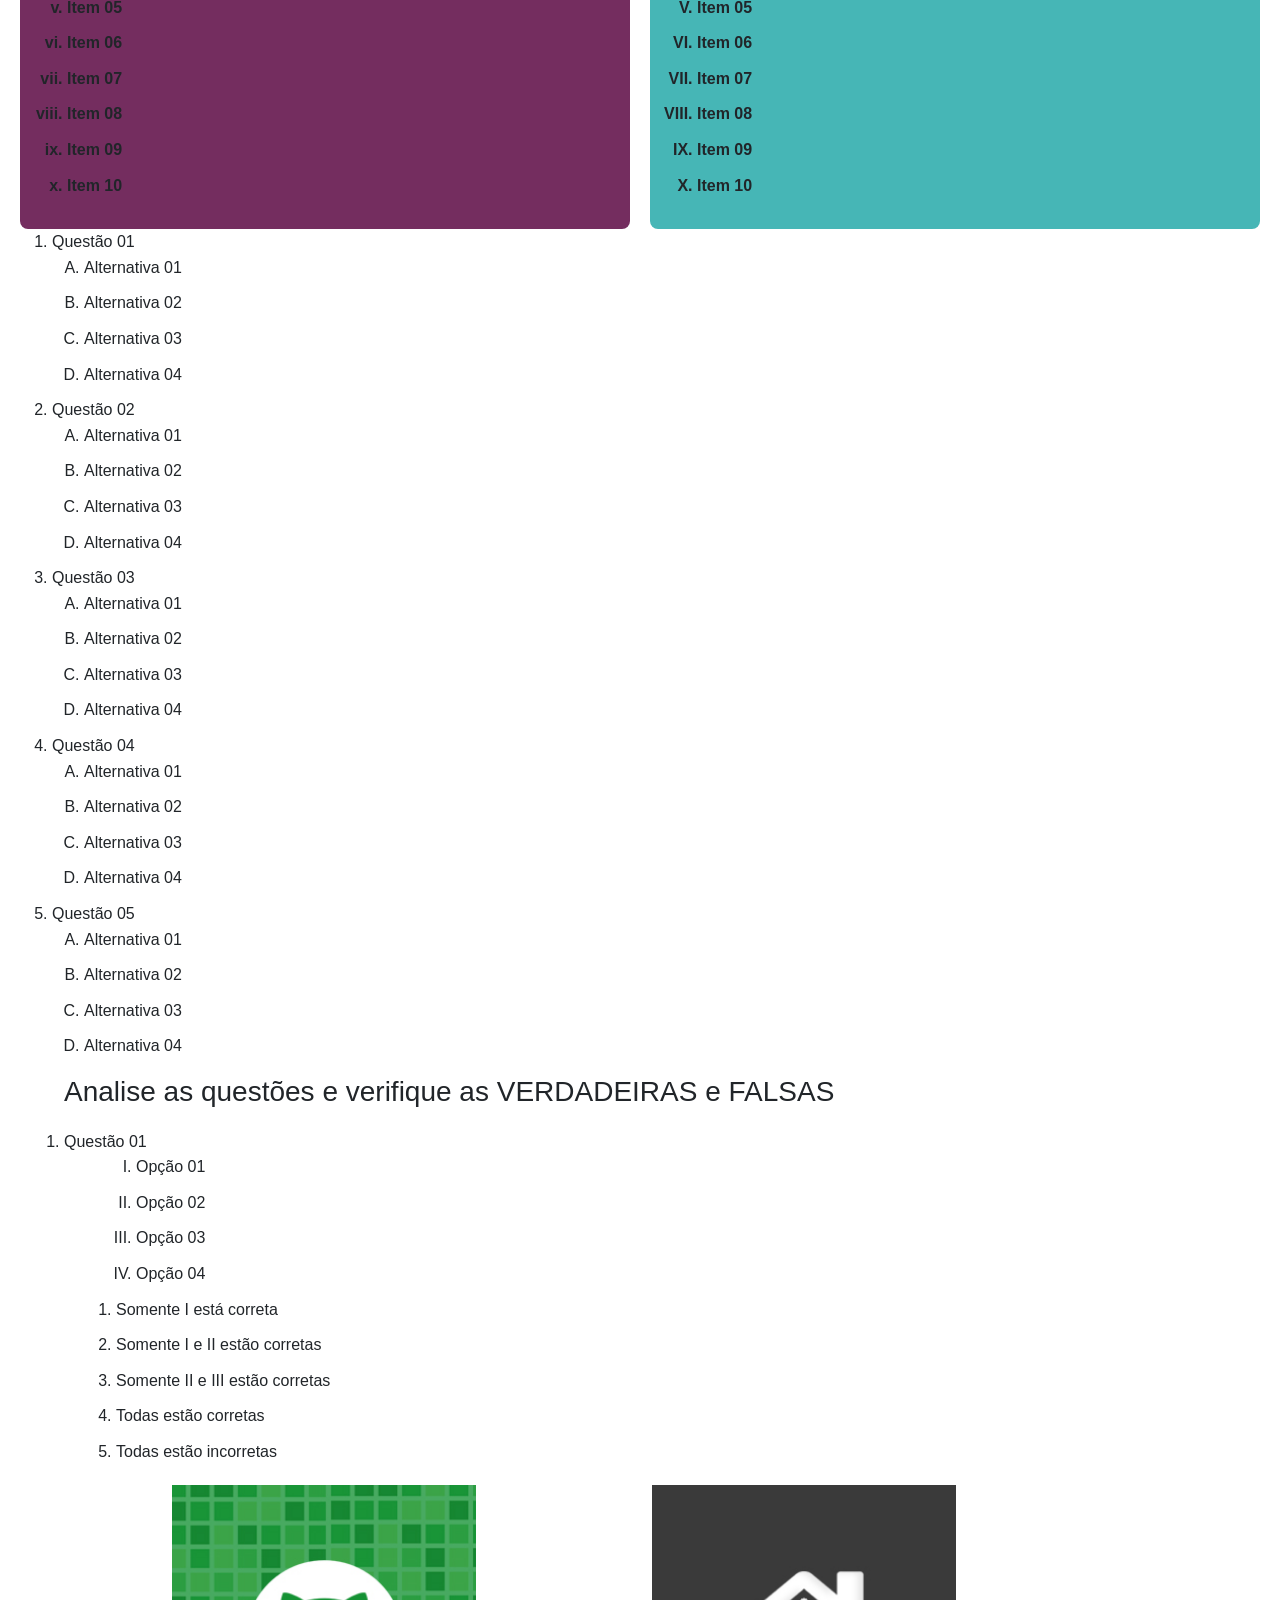
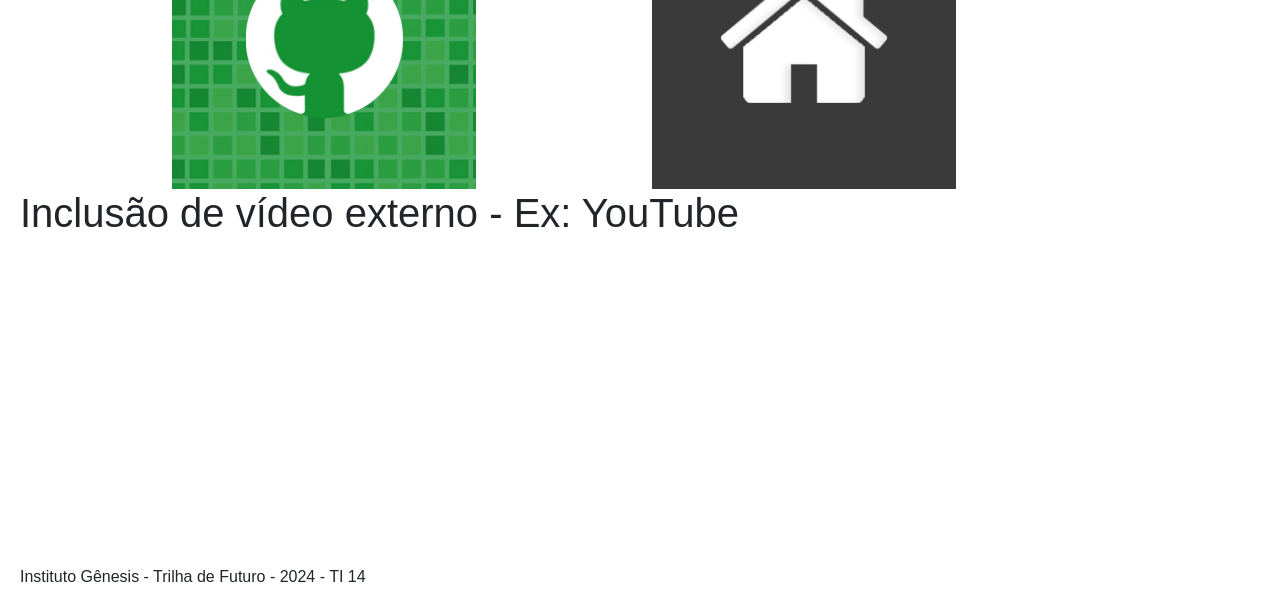
==== commit e0d811aa: "2209" ====
--- a/index.html
+++ b/index.html
@@ -267,9 +267,9 @@
   <div class="container-fluid">
     <div class="col-sm-12">
       <ol type="1">
-        <h3>Analise as questões e verifique as VERDADEIRAS e FALSAS</h3>
+        <h3 class="h3_questao">Analise as questões e verifique as VERDADEIRAS e FALSAS</h3>
         <li>Questão 01
-          <ol type="I">
+          <ol type="I" class="ol_alga">
             <li>Opção 01</li>
             <li>Opção 02</li>
             <li>Opção 03</li>
--- a/style.css
+++ b/style.css
@@ -87,16 +87,16 @@
 }
 
 
-h3 {
+.h3_questao {
   margin-bottom: 20px;
 }
 
-ol[type="1"] {
+.ol_questao {
   list-style-type: decimal;
   margin: 0 0 20px 20px;
 }
 
-ol[type="I"] {
+.ol_alga {
   list-style-type: upper-roman;
   margin-left: 40px;
 }
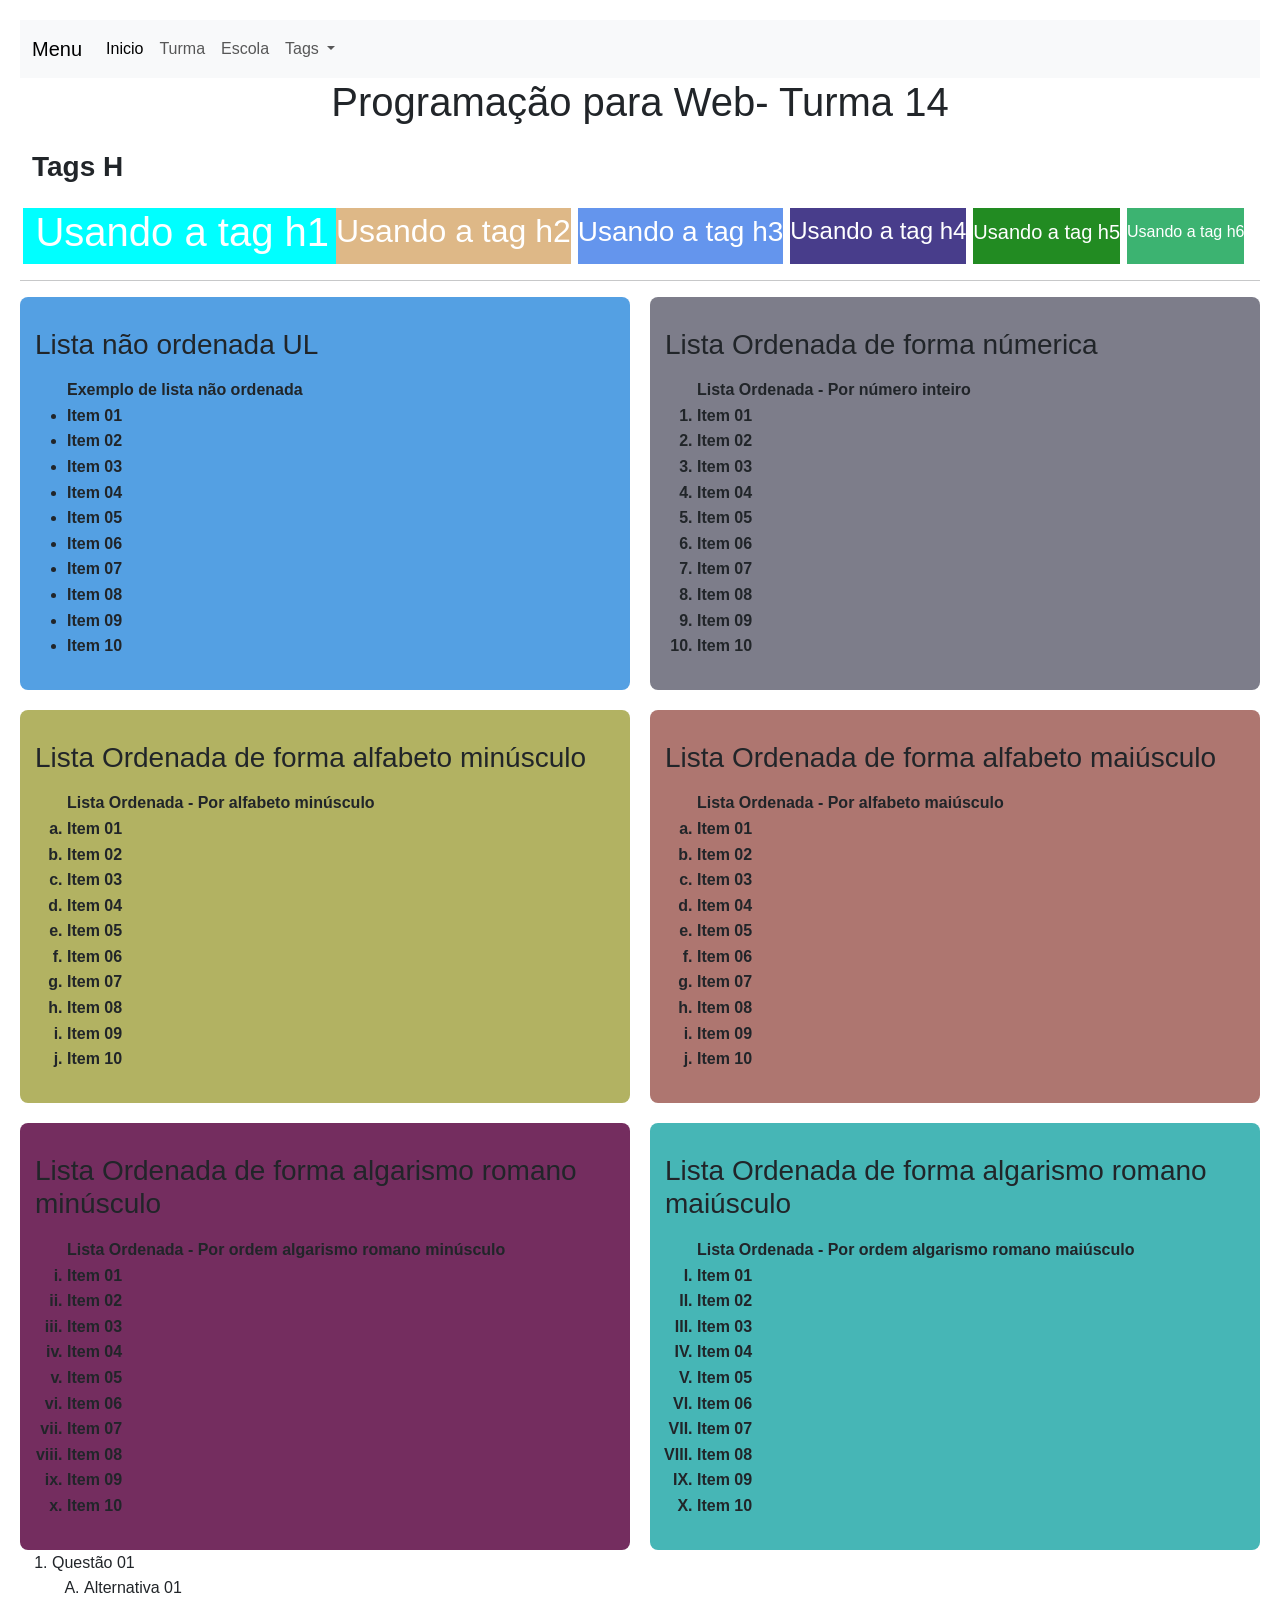
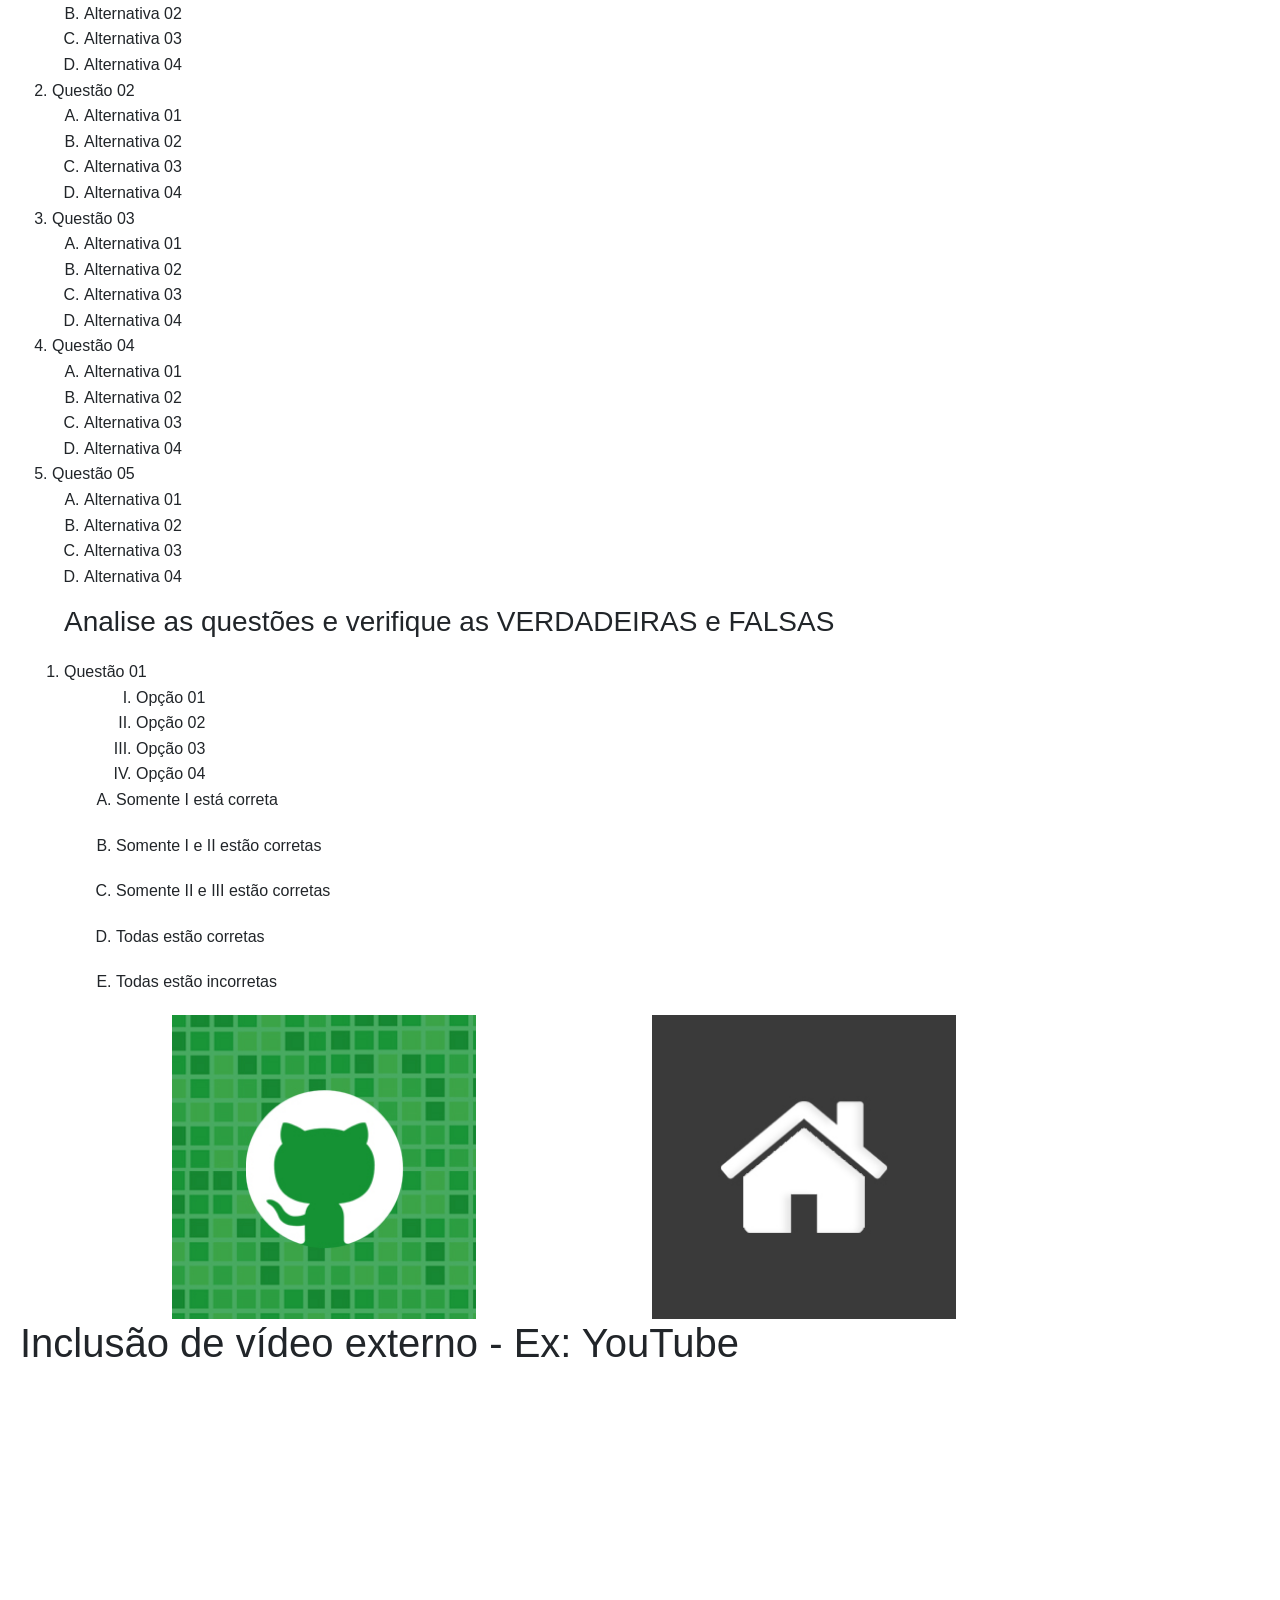
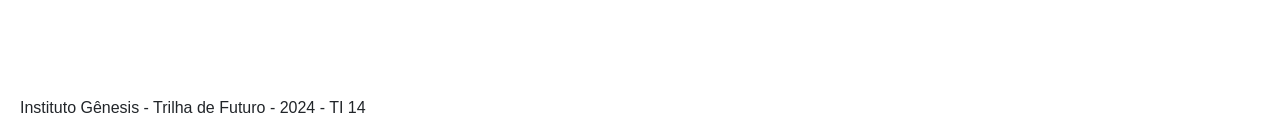
==== commit ff0ff5a0: "2214" ====
--- a/index.html
+++ b/index.html
@@ -276,12 +276,12 @@
             <li>Opção 04</li>
           </ol>
         </li>
-        <ol type="A" class="ol_a">
-          <li>Somente I está correta</li>
-          <li>Somente I e II estão corretas</li>
-          <li>Somente II e III estão corretas</li>
-          <li>Todas estão corretas</li>
-          <li>Todas estão incorretas</li>
+        <ol type="A">
+          <li class="li_a">Somente I está correta</li>
+          <li class="li_a">Somente I e II estão corretas</li>
+          <li class="li_a">Somente II e III estão corretas</li>
+          <li class="li_a">Todas estão corretas</li>
+          <li class="li_a">Todas estão incorretas</li>
         </ol>
         </li>
       </ol>
--- a/style.css
+++ b/style.css
@@ -101,11 +101,6 @@
   margin-left: 40px;
 }
 
-.ol_a {
-  list-style-type: decimal;
+.li_a {
   margin: 0 0 20px 20px;
 }
-
-li {
-  margin-bottom: 10px;
-}
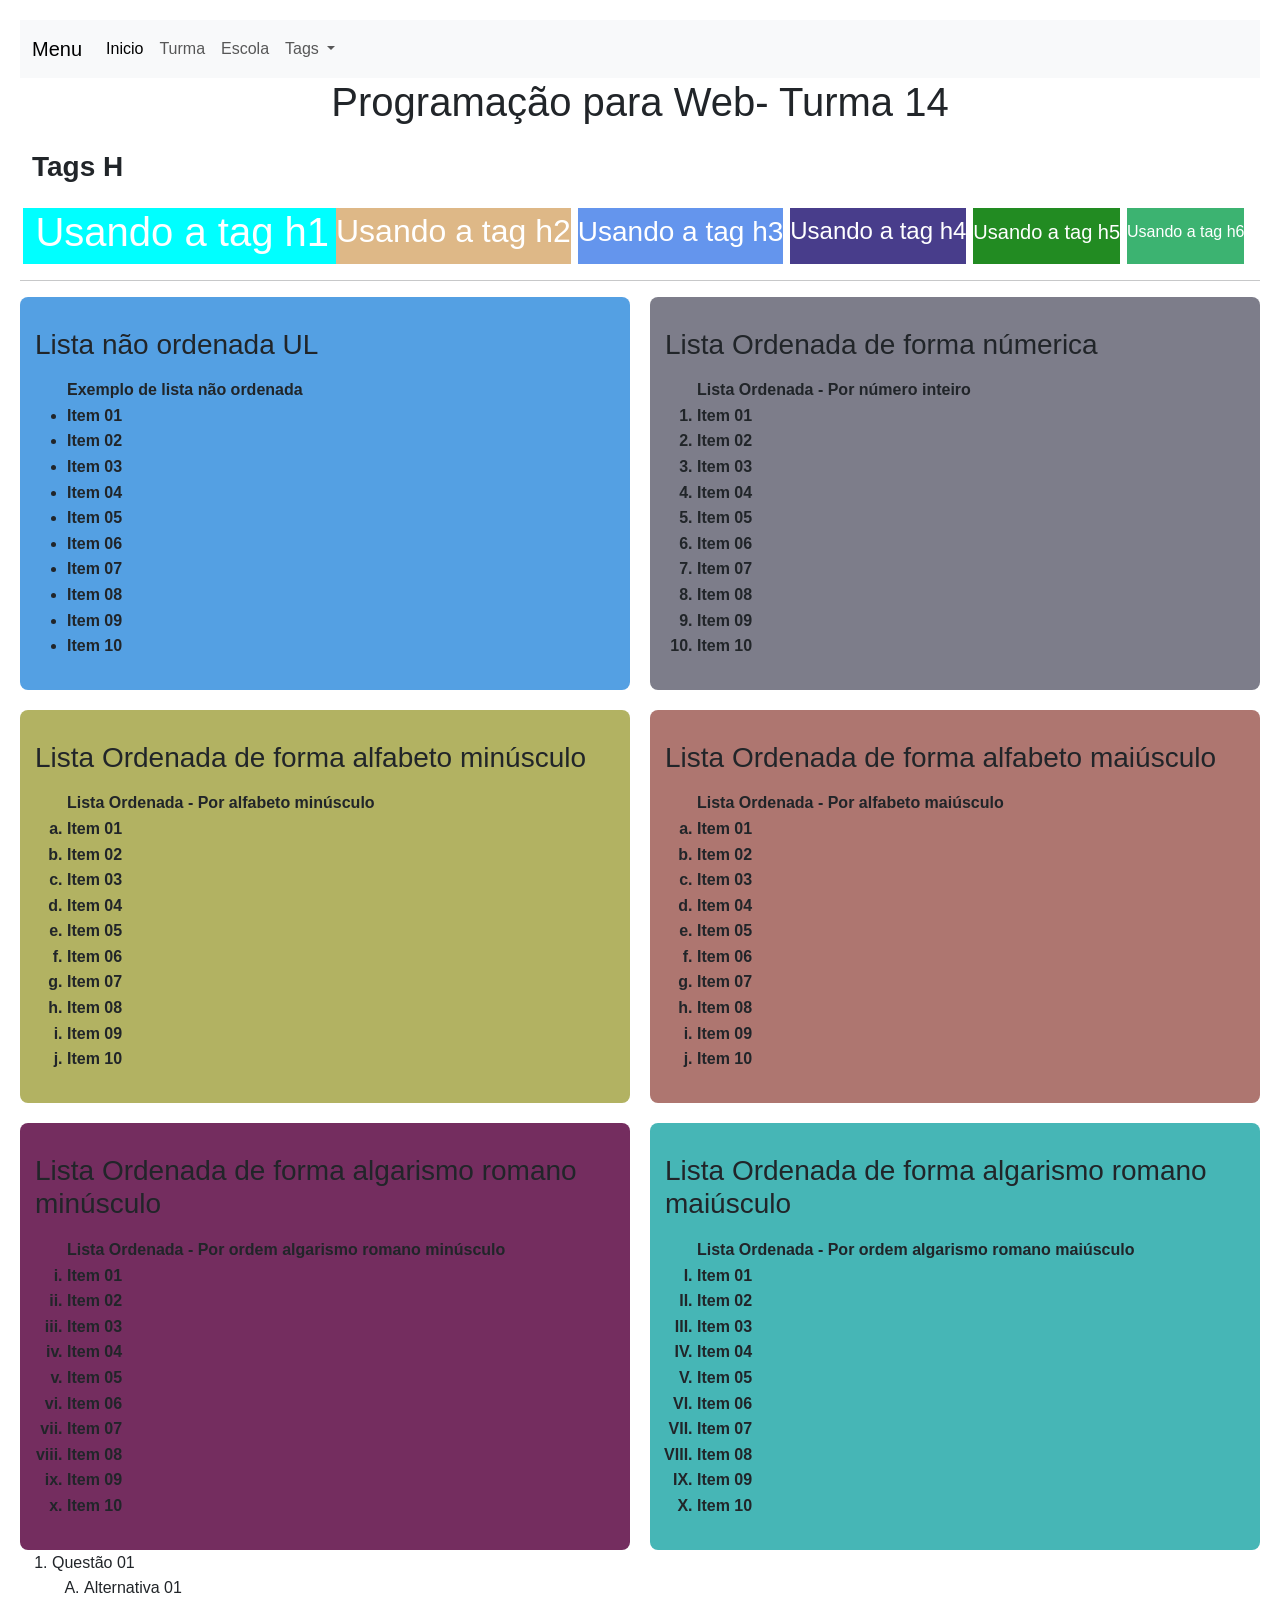
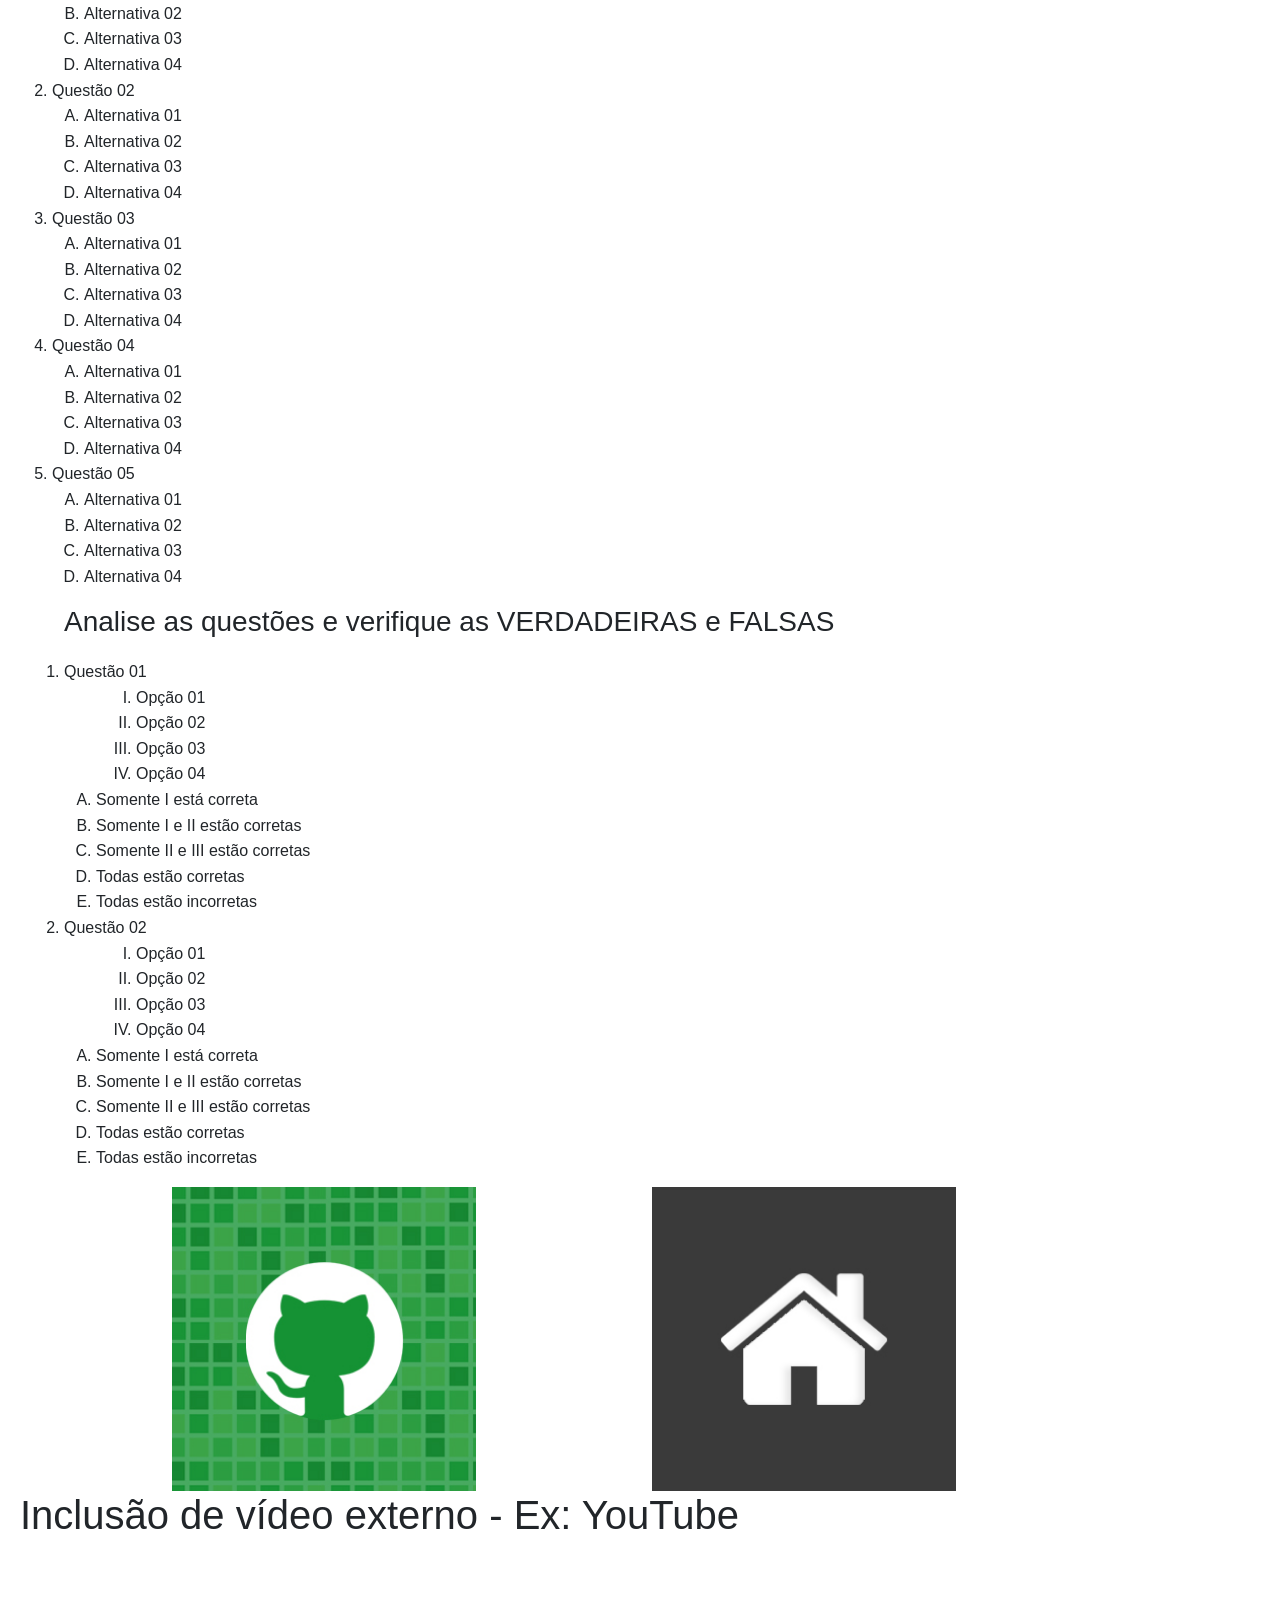
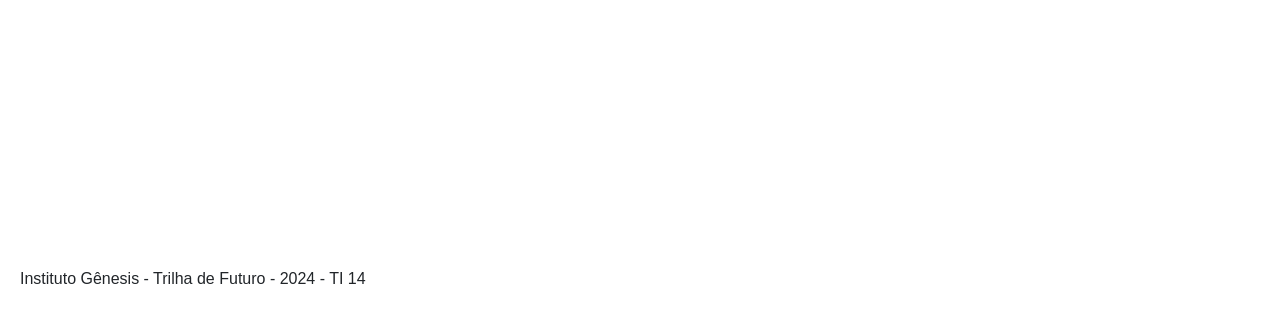
==== commit 94bbca40: "2219" ====
--- a/index.html
+++ b/index.html
@@ -284,6 +284,23 @@
           <li class="li_a">Todas estão incorretas</li>
         </ol>
         </li>
+
+        <li>Questão 02
+          <ol type="I" class="ol_alga">
+            <li>Opção 01</li>
+            <li>Opção 02</li>
+            <li>Opção 03</li>
+            <li>Opção 04</li>
+          </ol>
+        </li>
+        <ol type="A">
+          <li class="li_a">Somente I está correta</li>
+          <li class="li_a">Somente I e II estão corretas</li>
+          <li class="li_a">Somente II e III estão corretas</li>
+          <li class="li_a">Todas estão corretas</li>
+          <li class="li_a">Todas estão incorretas</li>
+        </ol>
+        </li>
       </ol>
     </div>
   </div>
--- a/style.css
+++ b/style.css
@@ -102,5 +102,5 @@
 }
 
 .li_a {
-  margin: 0 0 20px 20px;
+  margin-right: 20px;
 }
